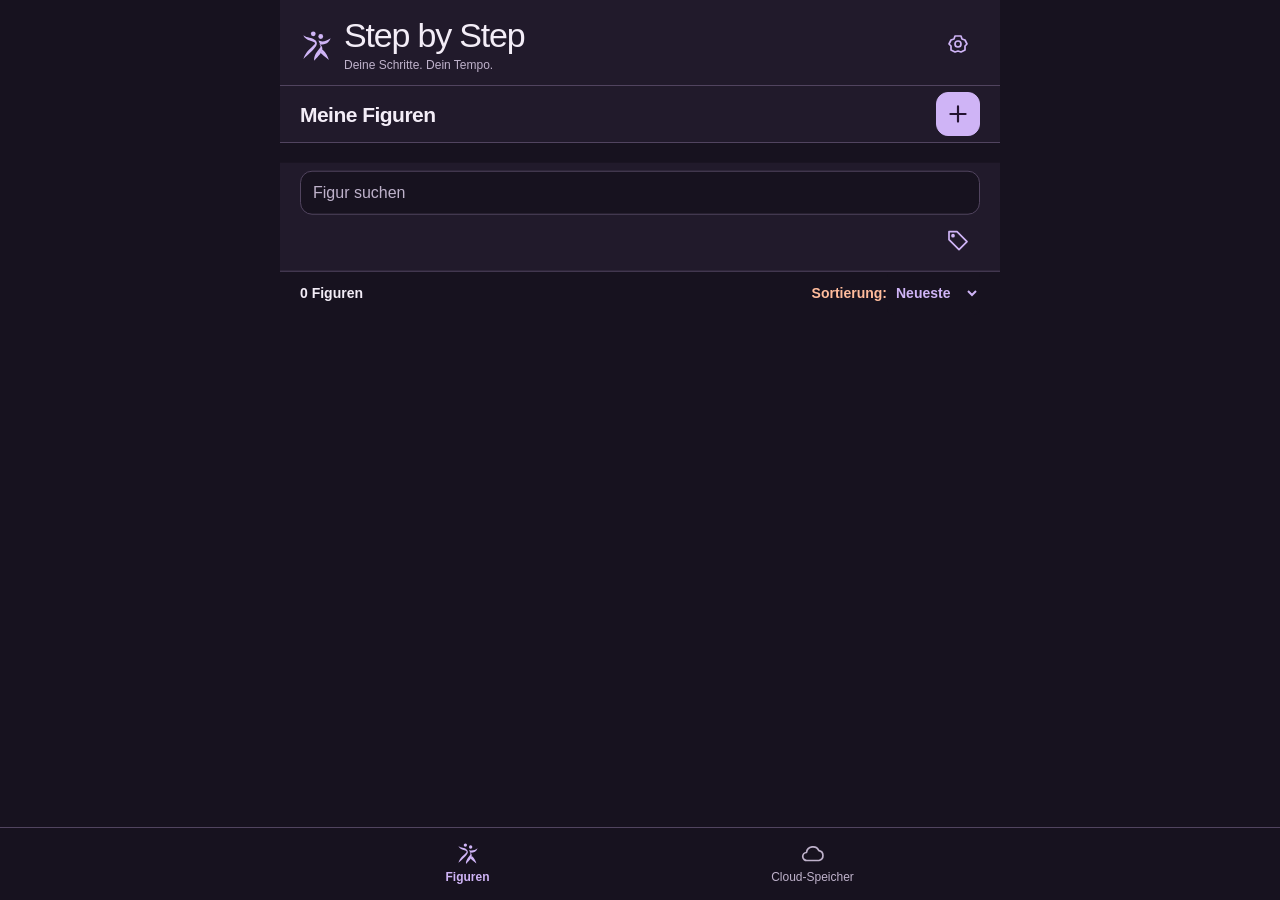
==== pwa/index.html @ 17aff51f "Move video selection into the player header (variant A)" ====
<!doctype html>
<html lang="de" data-theme="dark">
<head>
  <meta charset="utf-8"><meta name="viewport" content="width=device-width,initial-scale=1,minimum-scale=1,maximum-scale=1,user-scalable=no,viewport-fit=cover">
  <meta name="theme-color" content="#17121f"><meta name="apple-mobile-web-app-capable" content="yes">
  <meta name="apple-mobile-web-app-title" content="Step by Step"><meta name="application-name" content="Step by Step">
  <meta name="apple-mobile-web-app-status-bar-style" content="black-translucent">
  <meta name="description" content="Deine Tanzfiguren und Videos. Schritt für Schritt offline lernen und ausgewählte Inhalte teilen.">
  <meta http-equiv="Content-Security-Policy" content="default-src 'self'; script-src 'self'; style-src 'self'; img-src 'self' blob: data:; media-src 'self' blob: https://tzaprobvauikssnpiucl.supabase.co; connect-src 'self' https://tzaprobvauikssnpiucl.supabase.co; object-src 'none'; base-uri 'self'; form-action 'none'">
  <title>Step by Step</title><link rel="manifest" href="./manifest.webmanifest"><link rel="apple-touch-icon" href="./icons/apple-touch-icon.png">
  <script src="./zoom.js"></script><script src="./appearance.js"></script><link rel="icon" href="./icons/icon-192.png"><link rel="stylesheet" href="./styles.css"><script type="module" src="./app.js"></script>
</head>
<body>
  <main id="overview" class="overview">
    <header class="heading"><div class="brand-lockup"><svg class="brand-mark" viewBox="0 0 100 100" fill="currentColor" aria-hidden="true"><circle cx="39" cy="17" r="7"/><circle cx="61" cy="25" r="7"/><path d="M10 21C22 31 34 25 45 36C59 49 39 64 10 91C17 69 34 58 43 48C52 37 17 41 10 21Z"/><path d="M54 37C66 42 78 39 90 30C86 43 75 49 60 49Z"/><path d="M57 46C77 61 59 77 42 96C39 81 53 66 59 58C63 53 58 50 57 46Z"/><path d="M66 63C77 72 82 84 85 94C74 86 66 78 60 73Z"/></svg><div class="brand-copy"><h1>Step by Step</h1><p class="brand-slogan">Deine Schritte. Dein Tempo.</p></div></div><button id="infoButton" class="header-icon" aria-label="Einstellungen" title="Einstellungen"><svg viewBox="0 0 24 24" fill="none" stroke="currentColor" stroke-width="1.7" stroke-linecap="round" stroke-linejoin="round" aria-hidden="true"><path d="m9 3-1 3-3 1-2 4 2 2v4l4 2 3-1 3 1 4-2v-4l2-2-2-4-3-1-1-3H9Z"/><circle cx="12" cy="11" r="3"/></svg></button></header>
    <div id="updateNotice" class="update-notice" hidden><span>Eine neue App-Version ist bereit.</span><button id="applyUpdate" class="secondary">Update laden</button></div><div class="page-intro"><div><h2>Meine Figuren</h2></div><button id="openAddFigure" class="primary add-trigger" type="button" aria-label="Figur hinzufügen" aria-haspopup="dialog" aria-controls="addChoiceDialog"><svg viewBox="0 0 24 24" fill="none" stroke="currentColor" stroke-width="2" stroke-linecap="round" aria-hidden="true"><path d="M12 5v14M5 12h14"/></svg></button></div>
    <div class="overview-filters"><label class="sr-only" for="search">Figur suchen</label><input id="search" type="search" placeholder="Figur suchen" autocomplete="off">
    <div class="filter-row"><div id="statusFilters" class="chips" aria-label="Lernstand filtern"></div><button id="tagsButton" class="header-icon" aria-label="Tags" title="Nach Tags filtern"><svg viewBox="0 0 24 24" fill="none" stroke="currentColor" stroke-width="1.7" stroke-linecap="round" stroke-linejoin="round" aria-hidden="true"><path d="m3 3 8 0 10 10-8 8L3 11V3Z"/><circle cx="7" cy="7" r="1"/></svg></button></div>
    <div id="activeTag"></div></div>
    <div class="list-toolbar"><strong id="figureCount">0 Figuren</strong><label class="peach">Sortierung: <select id="sort" aria-label="Sortierung"><option value="newest">Neueste</option><option value="name">Name</option><option value="status">Lernstand</option></select></label></div>
    <div id="figureList" class="figure-list"></div>
    <div id="empty" class="empty" hidden><span class="dance-icon" aria-hidden="true">♪</span><h2>Deine erste Figur</h2><p>Füge eigene Videos hinzu und übe in deinem Tempo.</p></div>
  </main>
  <nav class="bottom-nav" aria-label="Hauptnavigation"><button type="button" data-nav="figures" aria-current="page"><svg viewBox="0 0 100 100" fill="currentColor" aria-hidden="true"><circle cx="39" cy="17" r="7"/><circle cx="61" cy="25" r="7"/><path d="M10 21C22 31 34 25 45 36C59 49 39 64 10 91C17 69 34 58 43 48C52 37 17 41 10 21Z"/><path d="M54 37C66 42 78 39 90 30C86 43 75 49 60 49Z"/><path d="M57 46C77 61 59 77 42 96C39 81 53 66 59 58C63 53 58 50 57 46Z"/><path d="M66 63C77 72 82 84 85 94C74 86 66 78 60 73Z"/></svg><span>Figuren</span></button><button type="button" id="cloudButton" data-nav="cloud"><svg viewBox="0 0 24 24" fill="none" stroke="currentColor" stroke-width="1.7" stroke-linecap="round" stroke-linejoin="round" aria-hidden="true"><path transform="translate(0 1.5)" d="M6 18a4 4 0 0 1-.5-8 6.5 6.5 0 0 1 12.4-1.8A5 5 0 0 1 18 18H6Z"/></svg><span>Cloud-Speicher</span></button></nav>
  <dialog id="addChoiceDialog" class="add-sheet" aria-labelledby="addChoiceTitle">
    <div class="sheet-handle" aria-hidden="true"></div>
    <header class="sheet-heading"><h2 id="addChoiceTitle">Figur hinzufügen</h2><button id="closeAddChoice" class="header-icon" type="button" aria-label="Schließen" autofocus><svg viewBox="0 0 24 24" fill="none" stroke="currentColor" stroke-width="1.8" stroke-linecap="round" aria-hidden="true"><path d="m6 6 12 12M18 6 6 18"/></svg></button></header>
    <button id="addFigure" class="add-choice" type="button" aria-label="Neue Figur erstellen"><svg viewBox="0 0 24 24" fill="none" stroke="currentColor" stroke-width="1.7" stroke-linecap="round" stroke-linejoin="round" aria-hidden="true"><rect x="2" y="5" width="14" height="14" rx="3"/><path d="m16 10 6-3v10l-6-3M9 9v6M6 12h6"/></svg><span><strong>Neue Figur erstellen</strong><span>Eigene Videos auswählen und eine Figur anlegen.</span></span><svg class="choice-chevron" viewBox="0 0 24 24" fill="none" stroke="currentColor" stroke-width="1.7" aria-hidden="true"><path d="m9 5 7 7-7 7"/></svg></button>
    <button id="importFigure" class="add-choice" type="button" aria-label="Figur importieren"><svg viewBox="0 0 24 24" fill="none" stroke="currentColor" stroke-width="1.7" stroke-linecap="round" stroke-linejoin="round" aria-hidden="true"><path d="M3 7V5a2 2 0 0 1 2-2h5l2 3h7a2 2 0 0 1 2 2v11a2 2 0 0 1-2 2H5a2 2 0 0 1-2-2V7ZM8 13h8m-3-3 3 3-3 3"/></svg><span><strong>Figur importieren</strong><span>Eine Figur aus einer ZIP-Datei übernehmen.</span></span><svg class="choice-chevron" viewBox="0 0 24 24" fill="none" stroke="currentColor" stroke-width="1.7" aria-hidden="true"><path d="m9 5 7 7-7 7"/></svg></button>
  </dialog>
  <dialog id="editor" class="screen-dialog">
    <header class="screen-header"><button id="editorBack" class="back" aria-label="Zurück"><svg viewBox="0 0 24 24" fill="none" stroke="currentColor" stroke-width="2" stroke-linecap="round" stroke-linejoin="round" aria-hidden="true"><path d="m15 18-6-6 6-6"/></svg></button><h2 id="editorHeading">Figur hinzufügen</h2></header>
    <form id="editorForm" novalidate>
      <p id="editorLoading" class="transfer-status editor-loading" role="status" hidden></p>
      <fieldset id="editorFields" class="editor-scroll">
        <label for="figureTitle">Name der Figur</label><input id="figureTitle" required maxlength="160" autocomplete="off">
        <label for="figureDescription">Beschreibung</label><textarea id="figureDescription" rows="4" placeholder="Schritte, Hinweise, Zählzeiten …"></textarea>
        <label for="figureStatus">Lernstand</label><select id="figureStatus"><option>Neu</option><option>Am Üben</option><option>Sitzt</option></select>
        <label for="figureTags">Tags</label><input id="figureTags" placeholder="z. B. Drehung, Anfänger" autocomplete="off">
        <div class="section-heading"><h3 id="videoCount">Videos</h3><span class="small muted">Erstes Video = Vorschaubild</span></div>
        <div id="draftVideos"></div>
        <button id="pickVideos" class="secondary" type="button">＋ Videos hinzufügen</button>
        <button id="reviewAll" class="secondary" type="button" hidden>Alle neuen Videos prüfen</button>
        <input id="videoFiles" class="sr-only" type="file" accept="video/*,.mov,.mp4,.m4v" multiple tabindex="-1">
        <p class="small muted">Aus Fotos oder Dateien wählen. Neue Videos zuerst in der Vorschau bestätigen. Die Originale bleiben unverändert.</p>
      </fieldset>
      <footer class="save-footer"><p id="editorError" class="error" role="alert" hidden></p><p id="saveProgress" role="status" hidden>Figur inkl. Video(s) werden gespeichert...</p><progress id="saveIndicator" aria-label="Figur wird gespeichert" hidden></progress><button id="saveFigure" class="primary" type="submit" disabled>Figur speichern</button></footer>
    </form>
  </dialog>
  <dialog id="preview" class="screen-dialog preview-dialog">
    <header class="screen-header"><button id="previewBack" class="back" aria-label="Zurück zur Figur"><svg viewBox="0 0 24 24" fill="none" stroke="currentColor" stroke-width="2" stroke-linecap="round" stroke-linejoin="round" aria-hidden="true"><path d="m15 18-6-6 6-6"/></svg></button><h2>Video prüfen</h2></header>
    <div class="preview-body"><h3 id="previewTitle"></h3><video id="previewVideo" controls playsinline preload="auto"></video><p id="previewError" class="error" role="alert" hidden></p><p class="small muted">Spiele das Video zur Kontrolle ab. Erst nach Bestätigung und Speichern wird es dauerhaft übernommen.</p><button id="acceptVideo" class="primary" disabled>Video übernehmen</button></div>
  </dialog>
  <section id="playerScreen" class="player-screen" aria-label="Lernplayer" hidden>
    <header class="screen-header"><button id="playerBack" class="back" aria-label="Zurück zur Übersicht"><svg viewBox="0 0 24 24" fill="none" stroke="currentColor" stroke-width="2" stroke-linecap="round" stroke-linejoin="round" aria-hidden="true"><path d="m15 18-6-6 6-6"/></svg></button><div class="player-heading"><h2 id="playerTitle"></h2><button id="playerVideoChoice" class="player-video-choice" type="button" aria-haspopup="dialog" aria-expanded="false" hidden><span class="player-video-label"><span class="player-video-count"></span><span class="player-video-name"></span></span><svg class="player-video-chevron" viewBox="0 0 24 24" fill="none" stroke="currentColor" stroke-width="1.8" stroke-linecap="round" stroke-linejoin="round" aria-hidden="true"><path d="m6 9 6 6 6-6"/></svg></button></div><button id="rotatePlayer" class="icon-button" aria-label="Hochformat / Querformat" aria-pressed="false">↻</button></header>

    <div id="videoStage" class="video-stage"><video id="learningVideo" playsinline preload="auto"></video><div id="videoLoading" class="loading" hidden>Video wird geladen …</div></div>
    <p id="playerError" class="error" role="alert" hidden></p><button id="retryPlayer" type="button" hidden>Erneut versuchen</button>
    <div class="player-bottom">
    <div class="timeline"><label for="seek" class="sr-only">Videoposition</label><input id="seek" type="range" min="0" max="1" step="0.01" value="0"><div class="time-labels"><span id="position">0:00</span><span id="duration">0:00</span></div></div>
    <div class="player-controls"><button id="rewind" aria-label="5 Sekunden zurück">−5 s</button><button id="playPause" aria-label="Abspielen">▶</button><label class="sr-only" for="speed">Geschwindigkeit</label><select id="speed" aria-label="Geschwindigkeit"><option value="0.25">0,25×</option><option value="0.5">0,5×</option><option value="0.75">0,75×</option><option value="1" selected>1×</option></select><button id="fitCrop" aria-pressed="false">Fit</button><button id="markA">A</button><button id="markB" disabled>B</button><button id="clearAB" disabled>A–B löschen</button><button id="fullscreen">Vollbild</button></div>
    <p id="abStatus" class="ab-status" aria-live="polite"></p></div><div id="playerDescription" class="player-description"></div><nav class="bottom-nav" aria-label="Hauptnavigation"><button type="button" data-nav="figures" aria-current="page"><svg viewBox="0 0 100 100" fill="currentColor" aria-hidden="true"><circle cx="39" cy="17" r="7"/><circle cx="61" cy="25" r="7"/><path d="M10 21C22 31 34 25 45 36C59 49 39 64 10 91C17 69 34 58 43 48C52 37 17 41 10 21Z"/><path d="M54 37C66 42 78 39 90 30C86 43 75 49 60 49Z"/><path d="M57 46C77 61 59 77 42 96C39 81 53 66 59 58C63 53 58 50 57 46Z"/><path d="M66 63C77 72 82 84 85 94C74 86 66 78 60 73Z"/></svg><span>Figuren</span></button><button type="button" data-nav="cloud"><svg viewBox="0 0 24 24" fill="none" stroke="currentColor" stroke-width="1.7" stroke-linecap="round" stroke-linejoin="round" aria-hidden="true"><path transform="translate(0 1.5)" d="M6 18a4 4 0 0 1-.5-8 6.5 6.5 0 0 1 12.4-1.8A5 5 0 0 1 18 18H6Z"/></svg><span>Cloud-Speicher</span></button></nav>
  </section>
  <dialog id="cloudDialog" class="screen-dialog">
    <header class="heading cloud-brand-header"><div class="brand-lockup"><svg class="brand-mark" viewBox="0 0 100 100" fill="currentColor" aria-hidden="true"><circle cx="39" cy="17" r="7"/><circle cx="61" cy="25" r="7"/><path d="M10 21C22 31 34 25 45 36C59 49 39 64 10 91C17 69 34 58 43 48C52 37 17 41 10 21Z"/><path d="M54 37C66 42 78 39 90 30C86 43 75 49 60 49Z"/><path d="M57 46C77 61 59 77 42 96C39 81 53 66 59 58C63 53 58 50 57 46Z"/><path d="M66 63C77 72 82 84 85 94C74 86 66 78 60 73Z"/></svg><div class="brand-copy"><h1>Step by Step</h1><p class="brand-slogan">Deine Schritte. Dein Tempo.</p></div></div></header>
    <header class="screen-header"><button id="cloudBack" class="back" aria-label="Zurück aus der Cloud"><svg viewBox="0 0 24 24" fill="none" stroke="currentColor" stroke-width="2" stroke-linecap="round" stroke-linejoin="round" aria-hidden="true"><path d="m15 18-6-6 6-6"/></svg></button><h2>Cloud-Speicher</h2></header>
    <div class="cloud-scroll"><p id="cloudError" class="error" role="alert" hidden></p><div id="cloudBody"></div></div>
    <footer class="save-footer"><p id="cloudStatus" role="status"></p><button id="cloudCancelUpload" class="secondary" hidden>Upload abbrechen</button></footer><nav class="bottom-nav" aria-label="Hauptnavigation"><button type="button" data-nav="figures"><svg viewBox="0 0 100 100" fill="currentColor" aria-hidden="true"><circle cx="39" cy="17" r="7"/><circle cx="61" cy="25" r="7"/><path d="M10 21C22 31 34 25 45 36C59 49 39 64 10 91C17 69 34 58 43 48C52 37 17 41 10 21Z"/><path d="M54 37C66 42 78 39 90 30C86 43 75 49 60 49Z"/><path d="M57 46C77 61 59 77 42 96C39 81 53 66 59 58C63 53 58 50 57 46Z"/><path d="M66 63C77 72 82 84 85 94C74 86 66 78 60 73Z"/></svg><span>Figuren</span></button><button type="button" data-nav="cloud" aria-current="page"><svg viewBox="0 0 24 24" fill="none" stroke="currentColor" stroke-width="1.7" stroke-linecap="round" stroke-linejoin="round" aria-hidden="true"><path transform="translate(0 1.5)" d="M6 18a4 4 0 0 1-.5-8 6.5 6.5 0 0 1 12.4-1.8A5 5 0 0 1 18 18H6Z"/></svg><span>Cloud-Speicher</span></button></nav>
  </dialog>
  <dialog id="importChoiceDialog" class="small-dialog">
    <h2>Figur importieren</h2>
    <p>Wähle eine ZIP-Datei, die mit „Figur teilen“ erstellt wurde. Einen WhatsApp-Anhang zuerst in „Dateien“ oder „Downloads“ speichern.</p>
    <label for="packageFile">Figuren-Paket (.zip) auswählen</label>
    <input id="packageFile" type="file" aria-describedby="packageHelp">
    <p id="packageHelp" class="small muted">Für einzelne Videos wähle „Neue Figur erstellen“. Das ZIP wird hier geprüft; vorhandene Figuren bleiben erhalten.</p>
    <button id="closeImportChoice" class="secondary">Abbrechen</button>
  </dialog>
  <dialog id="shareDialog" class="small-dialog">
    <h2 id="shareTitle">Figur teilen</h2>
    <p>Wähle die Videos. Name, Beschreibung, Tags und Videonamen werden mitgeschickt. Dein Lernstand bleibt bei dir.</p>
    <fieldset id="shareVideos" aria-label="Videos zum Teilen"></fieldset>
    <p id="shareSize" role="status"></p><p id="shareProgress" class="transfer-status" role="status" hidden>ZIP wird vorbereitet …</p>
    <p id="shareError" class="error" role="alert" hidden></p>
    <div class="package-actions">
      <button id="preparePackage" class="primary" type="button">ZIP vorbereiten</button>
      <button id="downloadPackage" class="primary" type="button" hidden><svg viewBox="0 0 24 24" fill="none" stroke="currentColor" stroke-width="1.8" stroke-linecap="round" stroke-linejoin="round" aria-hidden="true"><path d="M12 3v12m-5-5 5 5 5-5M4 16v4h16v-4"/></svg><span>ZIP speichern</span></button>
      <button id="sendPackage" class="secondary" type="button" hidden><svg viewBox="0 0 24 24" fill="none" stroke="currentColor" stroke-width="1.8" stroke-linecap="round" stroke-linejoin="round" aria-hidden="true"><path d="M12 16V3m-5 5 5-5 5 5M5 12v8h14v-8"/></svg><span>ZIP teilen</span></button>
    </div>
    <p class="small muted">Originalqualität, maximal 250 MB. ZIP in WhatsApp als Dokument senden. Empfänger: Anhang in Dateien speichern → App öffnen → Figur importieren.</p>
    <button id="closeShare" class="secondary">Schließen</button>
  </dialog>
  <dialog id="importProgressDialog" class="small-dialog"><h2>Figur importieren</h2><p role="status">ZIP und Videos werden geprüft …</p><button id="cancelImport" class="secondary">Abbrechen</button></dialog>
  <dialog id="confirmDialog" class="small-dialog"><h2 id="confirmTitle"></h2><p id="confirmMessage"></p><div class="dialog-actions"><button id="confirmCancel" class="secondary">Abbrechen</button><button id="confirmOK" class="primary">Bestätigen</button></div></dialog>
  <dialog id="tagsDialog" class="small-dialog" aria-labelledby="tagsTitle"><header class="sheet-heading"><h2 id="tagsTitle">Tags</h2><button id="closeTags" class="header-icon" type="button" aria-label="Schließen"><svg viewBox="0 0 24 24" fill="none" stroke="currentColor" stroke-width="1.8" stroke-linecap="round" aria-hidden="true"><path d="m6 6 12 12M18 6 6 18"/></svg></button></header><div id="tagOptions" class="tag-options"></div></dialog>
  <dialog id="backupDialog" class="small-dialog info-dialog"><h2 id="backupTitle">Vollständiges Backup</h2><div id="backupBody" class="backup-body"></div><p id="backupStatus" role="status"></p><button id="backupCancel" class="secondary" hidden>Abbrechen</button><button id="backupClose" class="primary">Schließen</button></dialog>
  <dialog id="infoDialog" class="screen-dialog settings-screen">
    <header class="heading settings-brand-header"><div class="brand-lockup"><svg class="brand-mark" viewBox="0 0 100 100" fill="currentColor" aria-hidden="true"><circle cx="39" cy="17" r="7"/><circle cx="61" cy="25" r="7"/><path d="M10 21C22 31 34 25 45 36C59 49 39 64 10 91C17 69 34 58 43 48C52 37 17 41 10 21Z"/><path d="M54 37C66 42 78 39 90 30C86 43 75 49 60 49Z"/><path d="M57 46C77 61 59 77 42 96C39 81 53 66 59 58C63 53 58 50 57 46Z"/><path d="M66 63C77 72 82 84 85 94C74 86 66 78 60 73Z"/></svg><div class="brand-copy"><h1>Step by Step</h1><p class="brand-slogan">Deine Schritte. Dein Tempo.</p></div></div></header>
    <header class="settings-heading"><button id="closeInfoTop" class="back" aria-label="Zurück aus den Einstellungen"><svg viewBox="0 0 24 24" fill="none" stroke="currentColor" stroke-width="2" stroke-linecap="round" stroke-linejoin="round" aria-hidden="true"><path d="m15 18-6-6 6-6"/></svg></button><div><h2 id="infoTitle" tabindex="-1" autofocus>Einstellungen</h2></div></header>
    <p id="appVersion" class="small muted"></p>
    <section class="settings-section"><h3>Erscheinungsbild</h3><label for="themeChoice">Farbschema</label><select id="themeChoice"><option value="dark">Klar · Dunkel (Standard)</option><option value="light">Terrakotta · Hell</option></select><p id="themeStatus" class="small muted" role="status">Die Auswahl wird auf diesem Gerät gespeichert.</p></section>
    <section class="settings-section">    <h3>Speicherort</h3>
    <p id="deviceStorageActive"></p>
    <div id="deviceStorageControls" class="cloud-card"></div>
    <p id="deviceStorageStatus" role="status"></p>
    <h3>App-Speicher</h3>
    <p id="storageDetails"></p>
    <button id="persistStorage" class="secondary" hidden>Dauerhaften Speicher anfragen</button>
    <p id="persistenceResult" role="status"></p>
    <details class="storage-help"><summary>So funktioniert die Speicherwahl</summary>    <p>Standardmäßig werden neue Figuren im internen Browser-/App-Speicher gespeichert.</p>
    <p>Auf unterstützten Geräten kannst du stattdessen einen Geräteordner auswählen. Die App speichert dort Videos, Figurenangaben und Lernstände im Unterordner „SalsaTrainer“ und spielt die Videos direkt daraus ab.</p>
    <p>Die Speicherwahl gilt für neue Importe und aus der Cloud übernommene Figuren. Bestehende Figuren bleiben an ihrem bisherigen Speicherort. Über das Optionen-Menü einer Figur kannst du sie übertragen. Die bisherige Kopie wird erst nach erfolgreicher Prüfung und deiner zusätzlichen Bestätigung entfernt.</p>
</details>
</section>
    <details class="settings-section"><summary>Installation &amp; Browser</summary>    <h3>Android: Chrome empfohlen</h3>
    <p>Für den möglichst vollständigen Funktionsumfang empfehlen wir eine aktuelle Version von Google Chrome. Damit kannst du auch einen Geräteordner als Speicherort auswählen und Videos direkt daraus abspielen. Den Ordnerzugriff musst du ausdrücklich erlauben.</p>
    <p>Andere Browser können Funktionen einschränken. Nicht unterstützte Speicheroptionen werden nicht angeboten. In Brave muss der Ordnerzugriff gegebenenfalls zuerst in den Browser-Einstellungen freigeschaltet werden.</p>
    <p>Zum Installieren öffnest du die App in Chrome und wählst im Browsermenü „App installieren“ beziehungsweise „Zum Startbildschirm hinzufügen“. Starte sie anschließend über das neue App-Symbol.</p>
    <h3>iPhone und iPad: Safari empfohlen</h3>
    <p>Öffne die App in Safari und wähle „Teilen → Zum Home-Bildschirm“. Starte sie anschließend über das neue App-Symbol und importiere dort deine Videos.</p>
    <p>Offline-Lernen, Cloud-Bibliotheken und ZIP-Import/-Export sind verfügbar. Ein frei wählbarer Geräteordner wird derzeit nicht unterstützt. Chrome auf dem iPhone bietet diesen zusätzlichen Ordnerzugriff ebenfalls nicht.</p>
    <p>Deine Figuren und Videos liegen deshalb im internen Browser-/App-Speicher und nicht in einem sichtbaren Geräteordner.</p>
    <h3>Offline lernen</h3>
    <p>Lade die App zunächst einmal vollständig mit Internetverbindung. Danach kannst du lokal gespeicherte Figuren und Videos auch ohne Internet verwenden. Für Inhalte im Geräteordner muss der Ordnerzugriff weiterhin erlaubt sein.</p>
    <p>Das Öffnen von Cloud-Bibliotheken sowie das Hoch- und Herunterladen von Videos benötigen eine Internetverbindung.</p>
    <p id="offlineDetails" role="status">Die App wird nach dem ersten Online-Aufruf für die Offline-Nutzung vorbereitet.</p>
</details>
    <details class="settings-section"><summary>Daten erhalten &amp; ZIP-Export</summary>    <h3>Daten erhalten und sichern</h3>
    <p>Wenn du den Browser-/App-Speicher beziehungsweise die Website-Daten löschst, werden die dort gespeicherten Figuren, Videokopien und Lernstände gelöscht. Auch gewährter „dauerhafter Speicher“ schützt nicht vor diesem bewussten Löschen.</p>
    <p>Dateien in einem ausgewählten Geräteordner bleiben erhalten. Wähle den Ordner anschließend erneut aus, um die Bibliothek mit ihren Figuren und Lernständen wieder einzulesen. Die Ordnerauswahl bleibt gespeichert. Der Browser kann die Zugriffsberechtigung nach dem Schließen oder längerer Inaktivität erneut verlangen, besonders unter Android. Tippe dann bei einer Figur oder hier unter Speicherort auf „Ordnerzugriff erlauben“. Die Dateien bleiben erhalten; du musst den Ordner nicht neu auswählen.</p>
    <p>Sichere deine Figuren regelmäßig per ZIP-Export. Dieser enthält die Videos, Figurennamen, Beschreibungen und Tags, aber keine persönlichen Lernstände.</p>
    <p>Wenn du einen Geräteordner als Speicherort eingerichtet hast, kannst du zusätzlich den dort angelegten Unterordner „SalsaTrainer“ vollständig kopieren. Diese Sicherung enthält auch deine Lernstände.</p>
    <p>Verwendest du den internen Browser-/App-Speicher, gibt es keinen sichtbaren Bibliotheksordner. Nutze in diesem Fall das vollständige Backup unten, um auch deine persönlichen Lernstände zu sichern. Der ZIP-Export bleibt für den Figurenaustausch verfügbar.</p>
    <p>Deine ursprünglichen Importdateien außerhalb der App und bereits hochgeladene Cloud-Inhalte bleiben beim Löschen des Browser-/App-Speichers erhalten. Lokale Änderungen werden nicht automatisch mit der Cloud synchronisiert.</p>
</details>
    <section class="settings-section backup-section">    <h3>Vollständiges Backup</h3><p>Sichere alle lokalen Figuren samt Videos und persönlichen Lernständen. Der bisherige ZIP-Export bleibt für den Figurenaustausch verfügbar.</p><div class="backup-actions"><button id="createBackup" class="secondary">Vollständiges Backup erstellen</button><button id="restoreBackup" class="secondary">Backup wiederherstellen</button></div><p id="backupLastCreated" class="small muted"></p>
</section>
    <nav class="bottom-nav" aria-label="Hauptnavigation"><button type="button" data-nav="figures"><svg viewBox="0 0 100 100" fill="currentColor" aria-hidden="true"><circle cx="39" cy="17" r="7"/><circle cx="61" cy="25" r="7"/><path d="M10 21C22 31 34 25 45 36C59 49 39 64 10 91C17 69 34 58 43 48C52 37 17 41 10 21Z"/><path d="M54 37C66 42 78 39 90 30C86 43 75 49 60 49Z"/><path d="M57 46C77 61 59 77 42 96C39 81 53 66 59 58C63 53 58 50 57 46Z"/><path d="M66 63C77 72 82 84 85 94C74 86 66 78 60 73Z"/></svg><span>Figuren</span></button><button type="button" data-nav="cloud"><svg viewBox="0 0 24 24" fill="none" stroke="currentColor" stroke-width="1.7" stroke-linecap="round" stroke-linejoin="round" aria-hidden="true"><path transform="translate(0 1.5)" d="M6 18a4 4 0 0 1-.5-8 6.5 6.5 0 0 1 12.4-1.8A5 5 0 0 1 18 18H6Z"/></svg><span>Cloud-Speicher</span></button></nav>
  </dialog>
  <dialog id="transferProgressDialog" class="small-dialog figure-transfer-dialog" aria-labelledby="transferProgressTitle" aria-describedby="transferProgressName transferProgressDirection">
    <div class="transfer-status is-busy figure-transfer-spinner" aria-hidden="true"></div>
    <h2 id="transferProgressTitle">Figur wird übertragen</h2>
    <p id="transferProgressName"></p>
    <p id="transferProgressDirection" class="muted"></p>
  </dialog>
  <div id="toast" class="toast" role="status" hidden></div>
  <noscript>Für die lokale Videobibliothek muss JavaScript aktiviert sein.</noscript>
</body></html>
---- pwa/styles.css ----
@font-face{font-family:Inter;src:url('./fonts/Inter-400.woff') format('woff');font-weight:400;font-display:swap}
@font-face{font-family:Inter;src:url('./fonts/Inter-500.woff') format('woff');font-weight:500;font-display:swap}
@font-face{font-family:Inter;src:url('./fonts/Inter-600.woff') format('woff');font-weight:600;font-display:swap}
@font-face{font-family:Inter;src:url('./fonts/Inter-700.woff') format('woff');font-weight:700;font-display:swap}
:root{color-scheme:dark;--bg:#17121f;--card:#292132;--surface:#211a2b;--elevated:#342a40;--text:#f3edf7;--muted:#bfb2cb;--lavender:#cfb4f6;--peach:#ffbc9c;--purple:#cfb4f6;--primary-text:#241331;--border:#51445f;--danger:#ffb4ab;--success:#b6dca8;--selection:#483554;--shadow:#0005;font-family:Inter,-apple-system,BlinkMacSystemFont,"Segoe UI",sans-serif;background:var(--bg);color:var(--text);font-size:16px;font-synthesis:none}
:root[data-theme=light]{color-scheme:light;--bg:#f8f2ea;--card:#fffcf8;--surface:#f1e7dd;--elevated:#fffaf5;--text:#34271f;--muted:#6c5b50;--lavender:#9d3f2b;--peach:#93402c;--purple:#a34630;--primary-text:#fffaf6;--border:#d5c4b5;--danger:#b72e28;--success:#326437;--selection:#efcfbf;--shadow:#35211118}
*{box-sizing:border-box}body{margin:0}button,input,textarea,select{font:inherit}button,select{cursor:pointer}button{color:var(--text);min-height:44px;border:1px solid var(--border);border-radius:9px;background:transparent;padding:9px 14px;font-weight:600}button:disabled{opacity:.42;cursor:default}button:focus-visible,input:focus-visible,select:focus-visible,textarea:focus-visible{outline:3px solid var(--lavender);outline-offset:3px}input:not([type=range]),textarea,select{color:var(--text);background:var(--bg);border:1px solid var(--border);border-radius:6px;padding:12px;min-height:48px}input::placeholder,textarea::placeholder{color:var(--muted)}textarea{resize:vertical}input[type=range]{accent-color:var(--lavender);width:100%;height:28px}select{max-width:100%}h1,h2,h3,p{margin:0}h1{font-weight:500;font-size:clamp(26px,6vw,34px)}h2{font-size:21px}h3{font-size:18px}.overview{max-width:720px;margin:auto;padding:22px 16px calc(140px + env(safe-area-inset-bottom));min-height:100dvh}.heading{display:flex;align-items:center;justify-content:space-between;gap:12px}.text-button{border:0;padding:6px 2px;font-size:18px}.peach{color:var(--peach)}.tagline{font-size:20px;font-weight:650;color:var(--lavender);margin:24px 0 26px}#search{width:100%;height:58px;font-size:19px}.chips{display:flex;gap:8px;overflow-x:auto;padding:10px 0 4px;scrollbar-width:none}.chips::-webkit-scrollbar{display:none}.chips button{white-space:nowrap;padding:8px 13px;min-height:40px}.chips button[aria-pressed=true]{background:var(--selection);border-color:var(--selection)}.list-toolbar{display:flex;align-items:center;justify-content:space-between;gap:6px;margin:24px 0 16px;font-size:14px}.list-toolbar label{display:flex;align-items:center;white-space:nowrap;font-weight:600}.list-toolbar select{border:0;color:var(--peach);min-height:44px;padding:4px 0 4px 5px;max-width:110px;background:var(--bg);font-weight:600}.figure-list{display:grid;gap:12px}.figure-card{border-radius:20px;background:var(--card);position:relative;padding:13px;display:flex;gap:13px;align-items:center}.card-main{border:0;display:flex;gap:14px;align-items:center;text-align:left;padding:0;flex:1;min-width:0;font-weight:400}.card-thumb{width:94px;height:88px;object-fit:cover;flex-shrink:0;background:var(--surface)}.thumb-placeholder{display:grid;place-items:center;font-size:28px}.card-copy{min-width:0;display:grid;gap:6px}.card-title{font-size:20px;font-weight:700;overflow-wrap:anywhere}.card-status{font-weight:650;color:var(--peach)}.card-tags,.card-meta{font-size:14px;overflow-wrap:anywhere}.card-options{position:absolute;top:8px;right:6px;width:36px;min-height:36px;padding:0;border:0;font-size:23px}.card-copy{padding-right:14px}.card-menu{position:absolute;right:6px;top:42px;padding:6px;background:var(--surface);border:1px solid var(--border);z-index:2;display:grid;border-radius:12px;box-shadow:0 8px 30px #0007}.card-menu button{border:0;text-align:left;min-width:130px}.danger{color:var(--danger)}.empty{text-align:center;padding:45px 15px;color:var(--muted)}.empty h2{color:var(--text);margin:14px 0 10px}.empty p{line-height:1.5}.dance-icon{color:var(--lavender);font-size:60px}.overview-footer{display:flex;flex-wrap:wrap;gap:8px;justify-content:space-between;align-items:center;margin-top:28px}.small{font-size:13px;line-height:1.5}.muted{color:var(--muted)}.subtle{border:0;padding:4px 0;color:var(--lavender);font-weight:400}.primary{background:var(--purple);border-color:var(--purple);color:var(--primary-text)}.secondary{background:var(--surface);border:1px solid var(--border)}.screen-dialog{border:0;background:var(--bg);color:var(--text);padding:0;margin:0;max-width:none;max-height:none;width:100%;height:var(--app-height,100dvh);position:fixed;inset:0;overflow:hidden}.screen-dialog[open]{display:flex;flex-direction:column}.screen-dialog::backdrop{background:var(--bg)}.screen-header{display:flex;align-items:center;gap:8px;min-height:64px;flex-shrink:0;padding:calc(8px + env(safe-area-inset-top)) 12px 8px}.screen-header h2{font-size:19px;flex:1;min-width:0;overflow:hidden;text-overflow:ellipsis;white-space:nowrap}.back,.icon-button{border:0;font-size:34px;width:44px;height:44px;padding:0;color:var(--lavender)}.icon-button{font-size:28px}#editorForm{display:flex;flex-direction:column;flex:1;min-height:0}fieldset{min-width:0;margin:0;border:0}.editor-scroll{overflow-y:auto;flex:1;padding:10px max(16px,calc((100% - 680px)/2)) 24px;display:block}.editor-scroll>label{display:block;font-size:14px;color:var(--lavender);margin:18px 0 8px}.editor-scroll>input:not([type=file]),.editor-scroll>textarea,.editor-scroll>select{width:100%}.editor-scroll>button{margin:10px 8px 10px 0}.section-heading{margin:26px 0 16px;display:flex;gap:8px;align-items:center;justify-content:space-between;flex-wrap:wrap}.draft-card{background:var(--card);border-radius:15px;padding:13px;margin:10px 0}.draft-card input{width:100%;background:var(--bg)}.draft-status{margin:8px 0;font-size:13px;color:var(--peach)}.draft-status.confirmed{color:var(--success)}.draft-actions{display:flex;flex-wrap:wrap;gap:7px;padding:3px 0}.draft-actions button{white-space:nowrap;font-size:13px;min-height:38px;padding:6px 10px;flex-shrink:0}.save-footer{flex-shrink:0;border-top:1px solid var(--border);padding:12px max(16px,calc((100% - 680px)/2)) calc(12px + env(safe-area-inset-bottom));background:var(--bg);display:grid;gap:8px}.save-footer button{width:100%;min-height:50px}.error{color:var(--danger);line-height:1.4;font-size:14px}.preview-body{flex:1;min-height:0;display:flex;flex-direction:column;gap:18px;padding:12px 16px calc(16px + env(safe-area-inset-bottom));max-width:900px;margin:auto;width:100%}.preview-body video{width:100%;background:#000;flex:1;min-height:100px;object-fit:contain;max-height:65dvh}.preview-body h3{overflow-wrap:anywhere}.small-dialog{background:var(--surface);color:var(--text);border:1px solid var(--border);border-radius:20px;padding:24px;width:calc(100% - 32px);max-width:480px;max-height:85dvh;overflow:auto}.small-dialog::backdrop{background:#000b}.small-dialog h2{margin-bottom:14px}.small-dialog p{line-height:1.5;margin:12px 0}.small-dialog h3{color:var(--lavender);margin-top:22px}.dialog-actions{display:flex;flex-wrap:wrap;gap:10px;justify-content:flex-end;margin-top:22px}.tag-options{display:flex;flex-wrap:wrap;gap:8px;margin-bottom:20px}.player-screen{position:fixed;inset:0;background:#000;z-index:10;display:flex;flex-direction:column;padding-bottom:env(safe-area-inset-bottom);height:100dvh;width:100%;overflow:hidden;isolation:isolate}.player-screen .screen-header{min-height:55px}.video-choice{padding:0 14px 7px;flex-shrink:0}.video-choice select{width:100%;min-height:38px;padding:6px 12px;background:var(--surface)}.video-stage{flex:1;min-height:50px;position:relative;overflow:hidden;background:#000}.video-stage video{position:absolute;width:100%;height:100%;object-fit:contain}.video-stage.crop video{object-fit:cover}.loading{position:absolute;inset:0;display:grid;place-items:center;background:#0008}.timeline{padding:5px 16px 0;flex-shrink:0}.time-labels{display:flex;justify-content:space-between;font-size:12px;font-variant-numeric:tabular-nums;color:var(--muted)}.player-controls{display:flex;overflow-x:auto;flex-shrink:0;gap:7px;padding:10px 14px 6px}.player-controls button,.player-controls select{flex-shrink:0;min-height:42px;padding:8px 11px;background:var(--surface);font-size:14px}.player-controls button[aria-pressed=true]{background:var(--selection);border-color:var(--lavender)}.player-screen>.error{padding:5px 16px}.ab-status{font-size:12px;color:var(--peach);padding:2px 16px;min-height:19px}.player-description{font-size:14px;line-height:1.4;white-space:pre-wrap;padding:5px 16px 12px;max-height:100px;overflow:auto;flex-shrink:0}.player-screen.is-landscape .player-description{display:none}.toast{position:fixed;z-index:100;bottom:calc(25px + env(safe-area-inset-bottom));left:50%;transform:translateX(-50%);width:max-content;max-width:calc(100% - 32px);padding:13px 18px;border:1px solid var(--border);background:var(--elevated);color:var(--text);border-radius:12px;box-shadow:0 4px 24px #0008;font-size:14px}.sr-only{position:absolute;width:1px!important;height:1px!important;padding:0!important;margin:-1px!important;overflow:hidden;clip:rect(0,0,0,0);white-space:nowrap;border:0!important}[hidden]{display:none!important}body:has(dialog[open]),body.playing-screen{overflow:hidden}#activeTag:empty{display:none}#activeTag{padding-top:14px}#activeTag button{min-height:36px;font-size:14px}button:active:not(:disabled){filter:brightness(1.18)}
@media(orientation:portrait){.player-screen.is-landscape{inset:auto;left:50%;top:50%;width:100dvh;height:100dvw;transform:translate(-50%,-50%) rotate(90deg);padding:0 10px}.player-screen.is-landscape .screen-header{padding-top:4px;min-height:48px}.player-screen.is-landscape .video-choice{padding-bottom:2px}.player-screen.is-landscape .timeline{padding-top:0}.player-screen.is-landscape .player-controls{padding-top:4px}.player-screen.is-landscape .ab-status{padding-bottom:0}}
@media(min-width:760px){.overview{padding-top:40px}.tagline{margin-top:30px}.card-thumb{width:130px;height:100px}.figure-card{padding:18px}.card-title{font-size:23px}.player-description{max-height:80px}.preview-body video{max-height:none}.screen-header{padding-left:max(12px,calc((100% - 1000px)/2));padding-right:max(12px,calc((100% - 1000px)/2))}}
@media(prefers-reduced-motion:no-preference){button{transition:background-color .12s,filter .12s}}

#shareVideos { border: 0; padding: 0; max-height: 35dvh; overflow-y: auto; }
.share-choice { display: flex; align-items: center; gap: .75rem; padding: .65rem 0; overflow-wrap: anywhere; }
.share-choice input { width: 1.4rem; height: 1.4rem; flex-shrink: 0; accent-color: var(--lavender); }

#importChoiceDialog input[type=file] { display: block; width: 100%; margin: 16px 0; min-height: 52px; }
.update-notice { display: flex; gap: 12px; align-items: center; flex-wrap: wrap; padding: 12px; margin: 12px 0; border: 1px solid var(--lavender); border-radius: 12px; }

.cloud-scroll { overflow-y: auto; flex: 1; padding: 16px max(16px,calc((100% - 720px)/2)); }
#cloudBody { display: grid; gap: 16px; }
.cloud-card { display: grid; gap: 12px; border: 1px solid var(--border); border-radius: 15px; padding: 16px; overflow-wrap: anywhere; }
.cloud-card form { display: grid; gap: 12px; }
.cloud-card label { display: grid; gap: 8px; color: var(--lavender); }
.cloud-card input:not([type=checkbox]), .cloud-card textarea, .cloud-card select { width: 100%; min-width: 0; }
.cloud-card .cloud-check { display: flex; align-items: center; gap: 10px; }
.cloud-check input { width: 24px; min-height: 24px; flex-shrink: 0; }
.cloud-card video { width: 100%; max-height: 45dvh; background: #000; }
.cloud-actions { display: flex; flex-wrap: wrap; gap: 8px; }

.backup-body { display:grid; gap:16px; }
.backup-body label { display:grid; gap:8px; }
.backup-body input,.backup-body select { max-width:100%; width:100%; }
.backup-body .cloud-card { margin-block:12px; }
.backup-download { display:block; text-align:center; padding:14px; border:1px solid var(--border); border-radius:12px; text-decoration:none; color:inherit; }
.backup-body p { overflow-wrap:anywhere; }

.backup-actions { display:grid; gap:12px; margin-block:16px; }
.backup-actions button { width:100%; }

.figure-card.needs-folder-access { flex-wrap:wrap; }
.folder-access-action { flex-basis:100%; margin-top:4px; }

.cloud-history summary { cursor: pointer; padding: 12px 0; font-weight: 600; }
.cloud-history > .cloud-card { margin-top: 12px; }
.cloud-history h4 { margin: 0; }

/* Step by Step · Klar / Terrakotta */
body{line-height:1.45;-webkit-tap-highlight-color:transparent}
h1,h2,h3,h4{letter-spacing:-.025em}button,input,textarea,select{font-family:inherit}
button{border-radius:12px}
@media(hover:hover) and (pointer:fine){button:not(:disabled):hover{background-color:var(--selection)}}
.primary{background:var(--purple);border-color:var(--purple);color:var(--primary-text)}
@media(hover:hover) and (pointer:fine){.primary:not(:disabled):hover{background:var(--purple);filter:brightness(1.07)}}
.secondary{background:transparent;border-color:var(--border)}
a{color:var(--lavender)}input[type=checkbox],input[type=radio]{accent-color:var(--lavender)}
.overview{max-width:720px;padding:20px 20px calc(108px + env(safe-area-inset-bottom))}
.heading{margin-bottom:24px}.heading h1{font-size:22px;font-weight:700;letter-spacing:-.035em}
.header-icon{display:grid;place-items:center;width:44px;height:44px;min-width:44px;padding:10px;border:0;color:var(--lavender)}
.header-icon svg{width:24px;height:24px}.page-intro{margin-bottom:22px}.page-intro h2{font-size:21px;font-weight:600;margin-bottom:4px}.page-intro p{font-size:14px}
#search{height:50px;font-size:16px;border-radius:12px;background:var(--surface)}
.filter-row{display:flex;align-items:center;gap:6px;margin-top:4px}.filter-row .chips{flex:1;min-width:0;gap:6px;padding:0}.filter-row .chips button{min-height:44px;padding:6px 10px;font-size:14px}
.chips button{font-size:13px;border-radius:20px;min-height:38px;padding:7px 12px}
.chips button[aria-pressed=true]{color:var(--primary-text);background:var(--purple);border-color:var(--purple)}
.list-toolbar{margin:20px 0 12px}.list-toolbar select{color:var(--lavender)}
.figure-card{border-radius:14px;padding:12px;gap:12px;border:1px solid var(--border)}
.card-main{gap:12px}.card-thumb{width:82px;height:82px;border-radius:9px}.card-copy{gap:5px;padding-right:15px}
.card-title{font-size:17px;line-height:1.3;font-weight:600}.card-status{font-size:12px;line-height:1.3;padding:3px 8px;border-radius:12px;width:fit-content}
.status-new{background:#efcbf0;color:#442249}.status-practice{background:#ffd1ad;color:#56351a}.status-learned{background:#c4dfbb;color:#294924}
.card-tags,.card-meta{font-size:12px;color:var(--muted)}.card-menu{background:var(--elevated);box-shadow:0 8px 30px var(--shadow)}

.overview-footer{margin-top:22px;font-size:12px}
.bottom-nav{position:fixed;bottom:0;inset-inline:0;z-index:5;display:grid;grid-template-columns:1fr 1fr;gap:10px;background:var(--bg);border-top:1px solid var(--border);padding:8px max(18px,calc((100% - 680px)/2)) calc(8px + env(safe-area-inset-bottom))}
.bottom-nav button{border:0;display:grid;justify-items:center;gap:4px;min-height:56px;padding:5px;font-size:12px;font-weight:500;color:var(--muted);background:transparent}
.bottom-nav svg{width:24px;height:24px}.bottom-nav button[aria-current=page]{color:var(--lavender);font-weight:700}
.playing-screen>.bottom-nav{display:none}.screen-dialog .bottom-nav,.player-screen .bottom-nav{position:static;z-index:auto;flex-shrink:0;padding-inline:max(18px,calc((100% - 680px)/2))}
.screen-header{border-bottom:1px solid var(--border)}.screen-header h2{font-weight:600;letter-spacing:-.02em}
.cloud-scroll{padding-top:20px;padding-bottom:24px}.cloud-tabs{display:grid;grid-template-columns:repeat(2,minmax(0,1fr));padding:4px;border-radius:12px;background:var(--surface);gap:4px}
.cloud-tabs button{border:0;background:transparent;color:var(--muted);font-size:14px;padding:10px 6px}
.cloud-tabs button[aria-pressed=true]{background:var(--purple);color:var(--primary-text)}.cloud-utilities{display:flex;flex-wrap:wrap;gap:10px;justify-content:flex-end}
.cloud-utilities button{border:0;font-size:12px;min-height:36px;padding:6px;color:var(--muted)}.cloud-account{font-size:12px;color:var(--muted);overflow-wrap:anywhere}
.cloud-card{border-color:color-mix(in srgb,var(--border) 60%,transparent);background:var(--card);border-radius:15px;gap:14px;padding:18px}
.cloud-card h3{font-size:20px}.cloud-card p{font-size:14px;line-height:1.55}.cloud-card button{font-size:14px;min-height:46px}.cloud-card label{font-size:14px}
.cloud-card .cloud-check{align-items:flex-start}.cloud-check input{margin-top:1px}.cloud-card input[type=checkbox]{min-width:24px}
#cloudDialog>.save-footer:has(#cloudStatus:empty):has(#cloudCancelUpload[hidden]){display:none}
.cloud-history{margin-top:2px}.cloud-history summary{padding:10px 0;font-size:15px}.version-entry{position:relative;margin-left:7px;padding:12px 0 18px 22px;border-left:2px solid var(--border);display:grid;gap:10px}
.version-entry::before{content:"";position:absolute;top:17px;left:-6px;width:10px;height:10px;background:var(--lavender);border-radius:50%}
.version-entry h4{font-size:13px;font-weight:600}.version-entry p{color:var(--muted)}.version-entry button{justify-self:start;min-height:42px}
.version-entry button:last-child{color:var(--lavender)}.version-entry video{border-radius:10px}
.upload-step{background:var(--surface);border-radius:12px;padding:16px;display:grid;gap:12px}.upload-step h4{margin:0;font-size:16px;color:var(--lavender)}
.upload-step p{font-size:12px;color:var(--muted)}.upload-step .cloud-check{font-size:14px}
.settings-screen[open]{display:block;overflow-y:auto;padding:0 max(20px,calc((100% - 680px)/2)) 32px;scroll-padding-top:100px}
.settings-heading{position:sticky;top:0;z-index:2;display:flex;align-items:center;gap:8px;padding:calc(14px + env(safe-area-inset-top)) 0 14px;background:var(--bg);border-bottom:1px solid var(--border);margin-bottom:16px}
.settings-heading h2{font-size:21px;margin:0}.brand-caption{color:var(--muted);font-size:12px;margin-bottom:3px}
.settings-section{margin:20px 0;padding:20px;background:var(--card);border:1px solid var(--border);border-radius:15px;display:grid;gap:14px}
.settings-section h3{font-size:18px;margin:0;color:var(--text)}.settings-section p{font-size:14px;line-height:1.6;margin:0}
.settings-section label{font-size:14px}.settings-section select{width:100%}.settings-section summary{font-weight:600;color:var(--text);cursor:pointer;padding:3px 0}
details.settings-section{display:block}details.settings-section[open]>:not(summary){margin-top:16px}.settings-section .cloud-card{background:var(--surface);border-color:var(--border);padding:14px}
.settings-section .backup-actions{margin:0;gap:14px}
.player-screen{background:var(--bg)}.player-screen .screen-header{border:0}.player-controls{gap:8px}.player-controls button,.player-controls select{background:var(--surface);border-radius:10px;color:var(--text)}
.player-controls #playPause{background:var(--purple);color:var(--primary-text);border-color:var(--purple)}
.player-description{margin:6px 14px 12px;padding:12px;background:var(--surface);border-radius:12px;color:var(--text)}
.player-screen.is-landscape .bottom-nav{display:none}.player-screen:fullscreen .bottom-nav{display:none}
:root[data-theme=light] .player-screen{--bg:#271e19;--surface:#40332b;--text:#fff5ed;--muted:#d5c5b9;--border:#796457;--purple:#e4a086;--primary-text:#301a12;--lavender:#efb39b;--peach:#f7be91;--danger:#ffb4ab}
.toast{bottom:calc(90px + env(safe-area-inset-bottom));background:var(--elevated);border-color:var(--border)}
@media(min-width:760px){.overview{padding-top:28px}.figure-card{padding:14px}.card-thumb{width:94px;height:90px}.card-title{font-size:18px}.cloud-scroll{padding-inline:max(20px,calc((100% - 680px)/2))}}
@media(max-width:360px){.overview{padding-inline:14px}.chips{gap:5px}.chips button{padding-inline:10px}.card-thumb{width:68px;height:74px}.card-title{font-size:15px}}

.settings-screen[open]{padding-bottom:calc(110px + env(safe-area-inset-bottom))}
.settings-screen .bottom-nav{position:fixed;bottom:0;inset-inline:0;z-index:3}
.cloud-card:has(.cloud-history)>h3{display:flex;align-items:center;gap:12px}
.cloud-thumbnail{width:64px;height:64px;flex-shrink:0;border-radius:10px;object-fit:cover;background:var(--surface)}
.cloud-card:has(.cloud-history)>p{font-size:12px;color:var(--muted)}

.player-screen{color:var(--text)}
.player-controls{display:grid;grid-template-columns:repeat(6,minmax(0,1fr));overflow:visible}
.player-controls #rewind,.player-controls #playPause,.player-controls #speed{grid-column:span 2}
.player-controls button,.player-controls select{min-width:0;width:100%;font-size:12px;padding:7px 4px;min-height:44px}
.player-controls #playPause{font-size:21px}
.player-screen.is-landscape .player-controls{display:flex;overflow-x:auto}
.player-screen.is-landscape .player-controls button,.player-screen.is-landscape .player-controls select{width:auto;padding:6px 10px}
.settings-heading h2:focus{outline:none}
.storage-help summary{font-size:14px;color:var(--lavender)}.storage-help p{margin-top:12px}

.overview{padding-top:0;--overview-gutter:20px;padding-inline:var(--overview-gutter)}
.overview>.heading{margin:0 calc(-1 * var(--overview-gutter));padding:calc(16px + env(safe-area-inset-top)) var(--overview-gutter) 12px;background:var(--surface);border-bottom:1px solid var(--border)}
.page-intro{position:sticky;top:0;z-index:4;display:flex;align-items:center;justify-content:space-between;gap:16px;margin:0 calc(-1 * var(--overview-gutter));padding:6px var(--overview-gutter);background:var(--surface);box-shadow:0 1px 0 var(--border)}
.add-trigger{width:44px;height:44px;min-width:44px;border-radius:12px;display:grid;place-items:center;padding:8px;flex-shrink:0}.add-trigger svg{width:26px;height:26px}
.overview-filters{margin:0 calc(-1 * var(--overview-gutter));padding:8px var(--overview-gutter);background:var(--surface);border-bottom:1px solid var(--border)}.overview-filters #search{width:100%;height:44px;min-height:44px;padding:8px 12px;font-size:16px;background:var(--bg)}.overview-filters #activeTag{padding-top:6px}
.add-sheet{position:fixed;inset:auto 0 0;margin:0 auto;width:100%;max-width:560px;max-height:90dvh;overflow-y:auto;border:1px solid var(--border);border-bottom:0;border-radius:22px 22px 0 0;background:var(--card);color:var(--text);padding:10px 20px calc(24px + env(safe-area-inset-bottom))}
.add-sheet::backdrop{background:#000a}.sheet-handle{width:36px;height:4px;border-radius:4px;background:var(--muted);opacity:.55;margin:0 auto 8px}.sheet-heading{display:flex;align-items:center;justify-content:space-between;gap:12px;margin-bottom:14px}.sheet-heading h2{font-size:21px;font-weight:600}
.add-choice{width:100%;display:flex;align-items:center;gap:14px;text-align:left;padding:16px;border-radius:12px;background:var(--surface);margin-top:12px;min-height:82px}.add-choice>svg{width:28px;height:28px;flex-shrink:0;color:var(--lavender)}.add-choice>span{display:grid;gap:5px;flex:1;min-width:0}.add-choice strong{font-size:16px;font-weight:600}.add-choice span>span{font-size:13px;line-height:1.45;font-weight:400;color:var(--muted)}.add-choice>.choice-chevron{width:18px;height:18px;color:var(--text)}
@media(max-height:450px){.add-sheet{max-height:95dvh;padding-bottom:12px}.sheet-heading{margin-bottom:4px}.add-choice{min-height:64px;padding:12px;margin-top:8px}}

@media(max-width:360px){.overview{--overview-gutter:14px}}

.has-thumbnail,.revision-heading{display:flex;align-items:center;gap:12px;min-width:0}.revision-heading>div{min-width:0}.revision-heading h4{font-size:14px;margin:0 0 4px;color:var(--lavender)}.revision-heading p{font-size:12px;color:var(--muted)}.cloud-revision{display:grid;gap:14px;padding-top:14px;border-top:1px solid var(--border)}.cloud-revision>.revision-title{font-weight:600}.cloud-revision video{width:100%;max-height:55dvh;border-radius:10px}.cloud-thumbnail-placeholder{display:grid;place-items:center;width:64px;height:64px;flex-shrink:0;background:var(--surface);color:var(--muted);border:1px solid var(--border);border-radius:10px}.cloud-thumbnail-placeholder svg{width:28px;height:28px}
.danger-zone{border:1px solid var(--danger);background:color-mix(in srgb,var(--danger) 5%,var(--card));margin-top:20px}.danger-zone>h3{color:var(--danger)}.danger-button{background:var(--danger);border-color:var(--danger);color:var(--bg);font-weight:700}

.brand-lockup{display:flex;align-items:center;gap:10px;white-space:nowrap}.brand-mark{width:34px;height:36px;flex:none;color:var(--lavender)}
@media(max-width:360px){.brand-lockup{gap:8px}.brand-mark{width:30px;height:32px}}

/* PWA page gestures pan content instead of magnifying the app layout. */
html,body{touch-action:pan-x pan-y}

/* Keep the brand visible on the overview and above the cloud scroll area. */
.overview > .heading{position:sticky;top:0;z-index:6}
.page-intro{top:var(--brand-header-height,73px)}
.cloud-brand-header{flex-shrink:0;margin:0;padding:calc(16px + env(safe-area-inset-top)) max(20px,calc((100% - 680px)/2)) 12px;background:var(--surface);border-bottom:1px solid var(--border)}
#cloudDialog > .screen-header{padding-top:8px}

/* Keep the app brand and settings navigation visible during options scrolling. */
.settings-screen{--settings-gutter:max(20px,calc((100vw - 680px)/2));scroll-padding-top:calc(var(--brand-header-height,73px) + 90px)}
.settings-brand-header{position:sticky;top:0;z-index:4;flex-shrink:0;margin:0 calc(-1 * var(--settings-gutter));padding:calc(16px + env(safe-area-inset-top)) var(--settings-gutter) 12px;background:var(--surface);border-bottom:1px solid var(--border)}
.settings-heading{top:var(--brand-header-height,73px);z-index:3;padding-top:14px}

/* Keep search, learning status and tag filters beneath the measured header rows. */
.overview-filters{position:sticky;top:calc(var(--brand-header-height,73px) + var(--overview-intro-height,90px));z-index:3}
html{scroll-padding-top:calc(var(--brand-header-height,73px) + var(--overview-intro-height,90px) + var(--overview-filters-height,150px) + 12px)}

/* Shared menus remain reachable above navigation and below fixed filters. */
.card-menu{position:fixed;z-index:7;max-width:calc(100vw - 16px);overflow-y:auto;overscroll-behavior:contain}
.card-menu button{max-width:100%;overflow-wrap:anywhere}
#saveIndicator{width:100%}#backupStatus{white-space:pre-wrap}
.player-screen.is-native-fullscreen .bottom-nav{display:none}
/* Compact fixed rows preserve room for figures in landscape and short windows. */
@media(max-height:540px){
 .overview>.heading{padding-block:4px}
 .overview>.heading .brand-lockup{font-size:24px}
 .overview>.heading .brand-mark{width:26px;height:28px}
 .page-intro{padding-block:4px;gap:10px}
 .page-intro h2{font-size:18px;margin:0}.page-intro p{display:none}
 .add-trigger{width:44px;height:44px;min-width:44px;padding:8px}
 .overview-filters{padding-block:6px}
 .overview-filters #search{height:44px;min-height:44px;font-size:16px}
 .filter-row{margin-top:6px}.filter-row .chips{padding:0}
 .filter-row .chips button{min-height:40px;font-size:14px;padding:6px 10px}
 .overview~.bottom-nav{padding-top:4px;padding-bottom:4px}
 .overview~.bottom-nav button{min-height:48px;gap:2px;padding:3px}
}

/* Match back controls and title rows across full-screen views. */
.back{display:inline-flex;align-items:center;justify-content:center;flex:0 0 44px;line-height:1}
.back svg{display:block;width:24px;height:24px;flex:none}
.screen-header h2,.settings-heading h2{line-height:1.2}
.settings-heading{min-height:64px;padding:8px 12px;margin-inline:calc(-1 * var(--settings-gutter,20px))}

/* The slogan belongs to the app brand, including cloud and settings headers. */
.brand-lockup{font-size:clamp(26px,6vw,34px);font-weight:500}
.brand-copy{display:grid;gap:2px;min-width:0}
.brand-copy h1{font-size:inherit;font-weight:inherit;line-height:1.15}
.brand-slogan{font-size:12px;line-height:1.35;font-weight:400;color:var(--muted);letter-spacing:0}
@media(max-height:540px){.brand-copy{gap:0}.brand-slogan{font-size:10px;line-height:1.2}}

/* Equal-sized ZIP actions and visible feedback from the first tap. */
.package-actions{display:grid;gap:10px;margin:16px 0}
.package-actions button{display:flex;align-items:center;justify-content:center;gap:10px;width:100%;min-height:48px;border-radius:12px;text-decoration:none}
.package-actions button[hidden]{display:none}.package-actions svg{width:21px;height:21px;flex:none}
.transfer-status{font-size:14px;color:var(--lavender);overflow-wrap:anywhere}
.transfer-status.is-busy{display:flex;align-items:center;gap:10px}
.transfer-status.is-busy::before{content:"";display:block;width:18px;height:18px;flex:0 0 18px;border:2px solid var(--border);border-top-color:var(--lavender);border-radius:50%;animation:transfer-spin .8s linear infinite}
@keyframes transfer-spin{to{transform:rotate(360deg)}}
@media(prefers-reduced-motion:reduce){.transfer-status.is-busy::before{animation:none;border-style:dotted}}

.editor-loading{flex-shrink:0;margin:12px 20px;padding:14px 16px;border:1px solid var(--border);border-radius:14px;background:var(--surface)}

/* Local availability belongs to the cloud figure, separate from publication consent. */
.cloud-card p.cloud-local-status,.cloud-revision p.cloud-local-status,.version-entry p.cloud-local-status{justify-self:start;display:inline-flex;align-items:center;width:fit-content;max-width:100%;margin:0;padding:4px 10px;border-radius:999px;background:var(--success);color:var(--bg);font-size:13px;font-weight:650;line-height:1.4}

.cloud-card p.cloud-local-status[data-access-required=true]{background:var(--peach);color:var(--bg)}

/* Storage destination choices: selection stays unchanged until confirmation. */
.storage-options,.storage-folder{display:grid;gap:12px;min-width:0}.storage-folder{gap:8px}
button.storage-choice{display:grid;grid-template-columns:22px minmax(0,1fr);column-gap:12px;row-gap:5px;align-items:center;text-align:left;width:100%;padding:14px;min-height:76px;background:var(--surface);border:1px solid var(--border)}
button.storage-choice[aria-pressed=true]{border:2px solid var(--lavender);background:var(--selection);padding:13px}
button.storage-choice:disabled{opacity:1;cursor:default}
.storage-choice-title{font-size:16px;font-weight:650;overflow-wrap:anywhere}.storage-choice-detail{grid-column:2;font-size:13px;color:var(--muted);font-weight:400;line-height:1.45;overflow-wrap:anywhere}
.storage-choice-mark{grid-column:1;grid-row:1 / 3;display:grid;place-items:center;width:20px;height:20px;border:2px solid var(--muted);border-radius:50%}
.storage-choice[aria-pressed=true] .storage-choice-mark{border-color:var(--lavender)}.storage-choice[aria-pressed=true] .storage-choice-mark:after{content:"";width:10px;height:10px;border-radius:50%;background:var(--lavender)}
.settings-section p.storage-access-state{font-size:13px;margin:0 4px;color:var(--peach)}.settings-section p.storage-access-state[data-state=granted]{color:var(--success)}

/* Personen & Zugriff: one inline detail panel, shared by PWA and Android. */
.cloud-role-badge{display:inline-flex;align-items:center;align-self:start;justify-self:start;gap:6px;border:1px solid var(--lavender);border-radius:20px;padding:5px 11px;font-size:13px;font-weight:650;color:var(--lavender);max-width:100%;overflow-wrap:anywhere}
.cloud-person-heading{display:flex;align-items:center;justify-content:space-between;gap:12px;flex-wrap:wrap}
.cloud-people-list{display:grid;gap:12px}.cloud-person-entry{border:1px solid var(--border);border-radius:14px;overflow:hidden;min-width:0}.cloud-person-summary{display:flex;align-items:center;justify-content:space-between;gap:12px;width:100%;text-align:left;border:0;border-radius:0;padding:16px}.cloud-person-summary>span:first-child{display:grid;gap:5px;min-width:0}.cloud-person-summary strong{overflow-wrap:anywhere}.cloud-person-summary span span{font-size:13px;font-weight:400;color:var(--muted)}.cloud-person-summary[aria-expanded=true]{background:var(--selection)}.cloud-person-summary:focus-visible{outline-offset:-4px}.cloud-person-details{display:grid;gap:14px;padding:18px;border-top:1px solid var(--border)}.cloud-person-details form,.cloud-login-link{display:grid;gap:12px}.cloud-person-library{display:grid;gap:10px;padding-block:16px;border-top:1px solid var(--border)}.cloud-person-notice{padding:14px;border-left:3px solid var(--lavender);background:var(--surface);overflow-wrap:anywhere}.cloud-platform-limits{margin-top:20px;padding-top:16px;border-top:1px solid var(--border)}.cloud-platform-limits summary{cursor:pointer;padding:12px 0;font-weight:600}.cloud-platform-limits>label{margin:14px 0}.cloud-person-steps{font-weight:650;color:var(--lavender)}

/* Compact library membership list and on-demand addition. */
.cloud-member-entry{border:1px solid var(--border);border-radius:14px;overflow:hidden;min-width:0}.cloud-member-summary{display:flex;justify-content:space-between;align-items:center;gap:12px;padding:14px;width:100%;text-align:left;border:0;border-radius:0}.cloud-member-summary>span:first-child{display:grid;gap:5px;min-width:0}.cloud-member-summary strong{overflow-wrap:anywhere}.cloud-member-summary span span{font-size:13px;color:var(--muted);font-weight:400}.cloud-member-summary[aria-expanded=true]{background:var(--selection)}.cloud-member-summary:focus-visible{outline-offset:-4px}.cloud-member-details,.cloud-member-add{display:grid;gap:14px;padding:16px;border-top:1px solid var(--border)}.cloud-member-add{margin-top:12px;border:1px solid var(--border);border-radius:14px}.cloud-member-candidates{display:grid;gap:8px;max-height:240px;overflow-y:auto}.cloud-member-candidates button{text-align:left;overflow-wrap:anywhere}

/* Guest Cloud: public content first; sign-in is secondary and closed by default. */
.cloud-public-intro { display: grid; gap: 8px; }
.cloud-public-intro h3 { margin: 0; font-size: 22px; }
.cloud-public-intro p, .cloud-guest-login-content > p, .cloud-login-panel > p { color: var(--muted); font-size: 14px; line-height: 1.6; }
.cloud-public-libraries { display: grid; grid-template-columns: repeat(auto-fit, minmax(min(100%, 280px), 1fr)); gap: 14px; }
.cloud-public-libraries .cloud-card { background: var(--card); align-content: start; }
.cloud-public-badge { color: var(--success); font-size: 12px; }
.cloud-guest-login { margin-top: 14px; border: 1px solid var(--border); border-radius: 14px; }
.cloud-guest-login > summary { padding: 16px; min-height: 60px; cursor: pointer; color: var(--muted); }
.cloud-guest-login-title { font-size: 14px; }
.cloud-guest-login-hint { display: block; margin: 6px 0 0 17px; font-size: 12px; }
.cloud-guest-login[open] > summary { border-bottom: 1px solid var(--border); color: var(--text); }
.cloud-guest-login-content { display: grid; gap: 16px; padding: 16px; }
.cloud-login-tabs { display: flex; gap: 8px; flex-wrap: wrap; }
.cloud-login-tabs > button { background: transparent; font-size: 14px; min-height: 42px; padding: 9px 12px; }
.cloud-login-tabs > button[aria-selected=true] { background: var(--selection); border-color: var(--lavender); color: var(--text); }
.cloud-login-panel { display: grid; gap: 14px; }
.cloud-login-panel form { display: grid; gap: 14px; }
.cloud-login-panel label { display: grid; gap: 8px; }
.cloud-login-panel input { width: 100%; min-width: 0; }
.cloud-login-panel form > button { justify-self: start; }
.cloud-guest-login summary:focus-visible { outline: 2px solid var(--lavender); outline-offset: 3px; border-radius: 12px; }

.cloud-public-heading { display: flex; align-items: center; justify-content: space-between; gap: 16px; }
.cloud-public-heading h3 { flex: 1; }
.cloud-public-back { justify-self: start; padding: 6px 0; min-height: 42px; border: 0; background: transparent; color: var(--lavender); font-size: 14px; }

.cloud-library-download { display: grid; gap: 12px; padding-top: 16px; margin-top: 8px; border-top: 1px solid var(--border); }
.cloud-library-download > button { justify-self: start; }
.cloud-library-download > p, .cloud-library-download li { font-size: 13px; color: var(--muted); line-height: 1.6; }
.cloud-library-download progress { width: 100%; accent-color: var(--lavender); }
.cloud-library-download-result { color: var(--text) !important; }

.cloud-library-entries { display: grid; gap: 16px; }
.cloud-order-controls { display: flex; align-items: center; gap: 8px; flex-wrap: wrap; }
.cloud-order-number { display: inline-grid; place-items: center; min-width: 32px; height: 32px; border-radius: 50%; background: var(--lavender); color: var(--bg); font-weight: 700; }
.cloud-card .cloud-order-handle { touch-action: none; cursor: grab; font-size: 26px; min-width: 46px; }
.cloud-order-dragging { outline: 2px solid var(--lavender); }
.cloud-order-status:empty { display: none; }
.cloud-unsaved-dialog { max-width: min(420px, 90vw); padding: 24px; border: 1px solid var(--border); border-radius: 18px; background: var(--card); color: var(--text); }
.cloud-unsaved-dialog button { margin: 8px 6px 0 0; }
.card-provenance { float: right; font-size: 1.1rem; color: var(--muted, #64748b); margin-left: .5rem; }
.card-provenance[data-cloud-status=modified] { color: #b36b13; }

/* Library: compact reading, explicit owner editing. */
.cloud-library-hero{background:var(--selection);border:0;display:grid;grid-template-columns:minmax(0,1fr) auto;gap:12px;padding:24px}
.cloud-library-hero>:not(.cloud-library-title):not(.cloud-library-edit){grid-column:1/-1}
.cloud-library-eyebrow{font-size:11px!important;text-transform:uppercase;letter-spacing:1.4px;color:var(--lavender)}
.cloud-card .cloud-library-title{font-size:28px;line-height:1.2;grid-column:1;grid-row:2;align-self:center}
.cloud-library-edit{grid-column:2;grid-row:2;align-self:start;font-size:13px!important;background:var(--card)}
.cloud-library-description{color:var(--muted);white-space:pre-wrap}.cloud-library-meta{font-size:12px!important;color:var(--muted)}
.cloud-library-hero .cloud-library-download{border-top-color:var(--border);padding-top:15px;margin-top:2px}
.cloud-library-compact{gap:10px}

.cloud-library-summary .cloud-order-number{background:transparent;color:var(--muted);min-width:22px;width:22px;height:30px;font-size:13px;font-weight:400}

.cloud-library-picture{display:block;width:38px;height:38px;flex-shrink:0;border-radius:6px;overflow:hidden;background:var(--surface)}
.cloud-library-picture .cloud-thumbnail,.cloud-library-picture .cloud-thumbnail-placeholder{display:block;width:38px;height:38px;min-width:0;min-height:0;max-height:38px;object-fit:cover;border-radius:6px;margin:0}

.cloud-library-chevron{font-size:20px;color:var(--muted)}.cloud-library-figure[open] .cloud-library-chevron{transform:rotate(180deg)}
.cloud-library-content{padding:0 14px 16px;display:grid;gap:12px}.cloud-library-content:empty{display:none}
.cloud-library-content .cloud-revision{border-top:0;padding-top:0}.cloud-library-content .revision-heading{display:none}.cloud-library-content p{font-size:13px;line-height:1.6;white-space:pre-wrap}
.cloud-library-share{border:0;border-top:1px solid var(--border);border-radius:0;background:transparent;padding:20px 0 8px;gap:9px;margin-top:5px}.cloud-library-share h3{font-size:14px}.cloud-library-share p{font-size:12px;color:var(--muted)}
.cloud-library-link{display:flex;gap:9px;align-items:end;min-width:0}.cloud-library-link label{flex:1;min-width:0;font-size:11px!important;gap:4px!important}.cloud-library-link input{font-size:11px!important;min-height:44px!important;background:var(--surface)!important}.cloud-library-link button{font-size:12px;flex-shrink:0}
.cloud-library-editor-heading{border:0;background:var(--selection)}.cloud-library-editor-heading h3{font-size:26px}.cloud-library-editor-heading p{font-size:12px;color:var(--muted)}
.cloud-library-editor-tabs{display:flex;gap:8px;border-bottom:1px solid var(--border);padding-bottom:12px}.cloud-library-editor-tabs button{border:0;font-size:14px}.cloud-library-editor-tabs button[aria-selected=true]{background:var(--selection);color:var(--lavender)}
.cloud-library-editor-toolbar{display:flex;align-items:center;justify-content:space-between;gap:10px}.cloud-library-editor-toolbar button{font-size:13px}.cloud-library-order-help{font-size:12px;color:var(--muted);padding:8px 0 16px}
.cloud-library-editor-list{gap:0}.cloud-library-editor-row{display:flex;align-items:center;gap:12px;border-bottom:1px solid var(--border);padding:10px 0;min-height:60px}.cloud-library-editor-row h3{flex:1;min-width:0;font-size:14px}
.cloud-library-editor-row .cloud-order-controls{flex-shrink:0;flex-wrap:nowrap;gap:3px}.cloud-library-editor-row .cloud-order-controls button{min-width:30px;min-height:40px;padding:4px;border:0;font-size:16px}.cloud-library-editor-row .cloud-order-controls .cloud-order-handle{font-size:23px;touch-action:none;cursor:grab}.cloud-library-editor-row .cloud-order-number{min-width:22px;width:22px;height:30px;background:transparent;color:var(--muted);font-size:13px}
.cloud-library-editor-row>button{min-width:35px;padding:5px;border:0;font-size:18px}.cloud-library-editor-row.cloud-order-dragging{background:var(--selection)}
.cloud-library-editor-footer{position:sticky;bottom:0;z-index:3;display:flex;align-items:center;justify-content:flex-end;gap:10px;background:var(--card);border:1px solid var(--border);border-radius:12px;padding:12px;box-shadow:0 -3px 15px var(--shadow)}.cloud-library-editor-footer p{flex:1;font-size:11px;color:var(--muted)}.cloud-library-editor-footer button{font-size:13px}
.cloud-library-picker{max-width:540px;width:calc(100% - 28px);max-height:85dvh;overflow:auto;border:1px solid var(--border);border-radius:16px;background:var(--card);color:var(--text);padding:22px}.cloud-library-picker::backdrop{background:#17121f88}.cloud-library-picker h3{font-size:20px;margin-bottom:9px}.cloud-library-picker p{font-size:13px;color:var(--muted);margin:10px 0 16px}.cloud-library-picker .cloud-check{display:flex;gap:12px;align-items:center;padding:12px 0;border-bottom:1px solid var(--border);font-size:14px}.cloud-library-picker .cloud-check small{font-size:11px;color:var(--muted);margin-left:auto}.cloud-library-picker>button{margin:14px 7px 0 0;font-size:13px}.cloud-library-picker>button:last-child{background:var(--lavender);color:var(--bg)}
.cloud-library-conflict{padding:15px;border:1px solid var(--lavender);border-radius:10px;font-size:13px}.cloud-library-conflict button{margin-top:10px}
@media(max-width:540px){.cloud-library-hero{padding:19px 16px}.cloud-card .cloud-library-title{font-size:24px}.cloud-library-edit{font-size:12px!important;padding:8px;max-width:115px}

.cloud-library-content{padding:0 10px 14px}.cloud-library-editor-row{gap:6px}.cloud-library-editor-row h3{font-size:13px}.cloud-library-editor-footer{gap:7px;padding:10px}.cloud-library-editor-footer button{font-size:12px;padding:8px}.cloud-library-editor-footer p{max-width:90px}.cloud-library-editor-toolbar h3{font-size:16px}}
/* One compact footer across the full figure card. */
.figure-list{grid-template-columns:minmax(0,1fr)}
.figure-card{min-width:0;flex-wrap:wrap;row-gap:0}
.figure-card>.card-main{flex-basis:100%;padding-bottom:10px}
.card-storage-status{display:flex;align-items:center;gap:8px;flex-basis:100%;min-width:0;max-width:100%;border-top:1px solid color-mix(in srgb,var(--border) 55%,transparent);color:var(--muted);font-size:12px}
.card-storage-status .card-provenance{display:grid;place-items:center;flex:0 0 36px;width:36px;min-height:44px;margin:0;padding:0;border:0;color:inherit}
.card-provenance svg{display:block;width:22px;height:22px}
.card-storage-folder{flex:1;min-width:0;overflow:hidden;text-overflow:ellipsis;white-space:nowrap}
.card-storage-status .card-meta{flex-shrink:0;font-size:12px;white-space:nowrap;overflow-wrap:normal}
.card-storage-warning{flex-basis:100%;font-size:12px;color:var(--danger);padding-block:4px}

.card-folder-icon{display:inline-flex;flex:0 0 16px;align-items:center;color:inherit}
.card-folder-icon svg{display:block;width:16px;height:16px}

/* Selected prototype C: compact own-cloud cards, options on expansion. */
.cloud-own-list{display:grid;gap:10px;min-width:0}

.cloud-own-figure[open] .cloud-library-chevron{transform:rotate(180deg)}
.cloud-own-content{padding:0 14px 16px}.cloud-own-tabs{padding:0 0 10px}.cloud-own-tabs button{font-size:13px}
.cloud-own-panel{display:flex;flex-wrap:wrap;gap:10px;align-items:center}.cloud-own-panel[hidden]{display:none}
.cloud-own-panel p,.cloud-own-panel h4{flex-basis:100%;font-size:12px;line-height:1.6;margin:0}.cloud-own-panel button{font-size:12px;min-height:44px}
.cloud-own-panel>button:last-child:not(.primary){max-width:100%}
@media(max-width:540px){

.cloud-own-content{padding:0 10px 14px}}

/* Confirmed compact status: all metadata stays beside the thumbnail. */
.figure-card{display:grid;grid-template-columns:82px minmax(0,1fr) 28px;gap:12px;padding:12px;align-items:center}
.card-thumbnail-button{display:block;padding:0;border:0;background:transparent;min-width:0;width:82px;height:104px;border-radius:9px}
.card-thumbnail-button .card-thumb{display:block;width:82px;height:104px;margin:0;object-fit:cover}
.card-details{min-width:0;min-height:104px;display:grid;gap:5px;align-content:space-between}
.card-details .card-main{display:block;padding:0;border:0;min-height:0;width:100%;background:transparent;text-align:left}
.card-details .card-copy{display:grid;gap:5px;min-width:0;padding:0}
.card-details .card-title{font-size:16px;line-height:1.3;white-space:nowrap;overflow:hidden;text-overflow:ellipsis}
.card-details .card-status{font-size:11px;justify-self:start;padding:3px 8px}
.card-details .card-tags{font-size:11px;white-space:nowrap;overflow:hidden;text-overflow:ellipsis}
.card-details .card-storage-status{flex-basis:auto;border:0;gap:4px;font-size:10px;min-width:0;width:100%;align-items:center;line-height:1}
.card-details .card-storage-status .card-provenance{flex:0 0 24px;width:24px;min-height:28px;height:28px;padding:0}
.card-details .card-provenance svg{display:block;width:18px;height:18px}
.card-details .card-folder-icon{flex:0 0 12px;width:12px;height:18px;display:grid;place-items:center}
.card-details .card-folder-icon svg{width:12px;height:12px;display:block}
.card-details .card-meta{font-size:10px;flex-shrink:0}
.figure-card>.card-options{position:static;align-self:start;min-width:0;width:28px;padding:2px;border:0}
.figure-card>.card-storage-warning,.figure-card>.folder-access-action,.figure-card>.card-storage-notice{grid-column:1/-1}
.cloud-status-icon{display:inline-flex;align-items:center;justify-content:center;flex:0 0 18px;width:18px;height:20px}
.cloud-status-icon svg{display:block;width:18px;height:18px}
.cloud-local-status{display:flex;align-items:center;gap:5px}
.cloud-figure-availability>span:last-child{min-width:0}
.cloud-login-trigger{display:grid;place-items:center;flex:0 0 44px;width:44px;height:44px;padding:10px;border:0;color:var(--lavender);margin-left:auto}
.cloud-login-trigger svg{display:block;width:24px;height:24px}#cloudDialog>.screen-header h2{flex:1;min-width:0}
.cloud-login-dialog{width:calc(100% - 28px);max-width:480px;max-height:85dvh;overflow:auto;background:var(--surface);color:var(--text);border:1px solid var(--border);border-radius:18px;padding:22px}
.cloud-login-dialog::backdrop{background:#17121f99}.cloud-login-heading{display:flex;align-items:center;justify-content:space-between;gap:12px;margin-bottom:16px}
.cloud-login-heading h3{font-size:22px}.cloud-login-heading button{border:0;font-size:24px;padding:0 8px}
.cloud-login-dialog p{font-size:13px;line-height:1.6;margin:12px 0}.cloud-login-dialog form{display:grid;gap:12px}.cloud-login-dialog label{display:grid;gap:7px;font-size:13px}
.cloud-login-dialog input{width:100%;min-width:0}.cloud-login-dialog .cloud-login-tabs{display:flex;gap:8px;margin:16px 0}.cloud-login-dialog .cloud-login-tabs button{font-size:13px}
.cloud-login-dialog .cloud-login-tabs [aria-selected=true]{background:var(--selection);color:var(--lavender)}
@media(max-width:420px){.figure-card{grid-template-columns:70px minmax(0,1fr) 22px;gap:8px}.card-thumbnail-button,.card-thumbnail-button .card-thumb{width:70px}.figure-card>.card-options{width:22px}.card-details .card-title{font-size:14px}}

/* Approved compact cards: square thumbnail, folder left and provenance right. */
.page-intro{align-items:center}.page-intro>div{display:flex;align-items:center}.page-intro h2{margin:0;line-height:1.2}
.figure-card{grid-template-columns:80px minmax(0,1fr) 22px;gap:9px;padding:10px}
.card-thumbnail-button,.card-thumbnail-button .card-thumb{width:80px;height:80px;aspect-ratio:1}
.card-details{min-height:80px;gap:3px}.card-details .card-copy{gap:3px}
.card-details .card-title{font-size:14px;line-height:1.25}.card-details .card-tags{font-size:10px;line-height:1.2}
.card-learning-line{display:flex;align-items:center;gap:7px;min-width:0}
.card-details .card-status{font-size:10px;padding:2px 7px;line-height:1.4;flex-shrink:0}
.card-details .card-learning-line .card-meta{font-size:9px;flex:1;min-width:0;white-space:nowrap;overflow:hidden;text-overflow:ellipsis}
.card-details .card-storage-status{font-size:10px;gap:5px;min-height:20px}
.card-details .card-storage-status .card-provenance{flex:0 0 21px;width:21px;min-height:20px;height:20px;margin-left:auto}
.card-details .card-provenance svg{width:19px;height:19px}.card-details .card-folder-icon{flex-basis:14px;width:14px;height:20px}.card-details .card-folder-icon svg{width:14px;height:14px}
.figure-card>.card-options{width:22px}



@media(max-width:420px){.figure-card{grid-template-columns:72px minmax(0,1fr) 20px;gap:7px;padding:9px}.card-thumbnail-button,.card-thumbnail-button .card-thumb{width:72px;height:72px}.card-details{min-height:72px;gap:2px}.card-details .card-copy{gap:2px}.card-details .card-title{font-size:13px}.card-details .card-status{font-size:9px;padding:2px 6px}.card-learning-line{gap:5px}.card-details .card-tags{font-size:9px}.card-details .card-storage-status{font-size:9px}.figure-card>.card-options{width:20px}
.cloud-own-availability .cloud-status-icon,.cloud-library-availability .cloud-status-icon{width:16px;flex-basis:16px}.cloud-own-availability svg,.cloud-library-availability svg{width:16px;height:16px}}

/* Preserve the existing short-window layout while centering the title. */
@media(max-height:540px){.page-intro{padding-block:4px}}

/* The complete library card is a native navigation link. */
a.cloud-library-card{color:var(--text);text-decoration:none;text-align:left;cursor:pointer}
a.cloud-library-card:focus-visible{outline:3px solid var(--lavender);outline-offset:3px}
a.cloud-library-card:active{background:var(--selection)}
@media(hover:hover){a.cloud-library-card:hover{background:var(--elevated)}}

/* Tag chips: one row of at most three tags with responsive overflow. */
/* Equal 4px gaps above and below tags; metadata and footer share a 20px line height. */
.card-details{display:flex;flex-direction:column;justify-content:space-between;gap:0}
.card-details .card-main{align-self:stretch;height:auto;flex:0 0 auto}
.card-details .card-copy{display:flex;flex-direction:column;height:auto;gap:0}
.card-details .card-learning-line{min-height:20px;align-items:center}
.card-details .card-tags{display:flex;align-items:center;gap:4px;min-width:0;width:100%;min-height:16px;overflow:hidden;white-space:nowrap;line-height:1.2;align-self:stretch;padding:0;margin:4px 0}
.card-tag-chip{display:inline-flex;align-items:center;gap:4px;flex:0 0 auto;max-width:100%;min-width:0;padding:1px 6px;border:1px solid var(--border);border-radius:6px;background:var(--surface);color:var(--lavender)}
.card-tags:not([data-total="1"]) .card-tag-chip{max-width:calc(100% - 22px)}
.card-tag-chip svg{display:block;width:12px;height:12px;flex:0 0 12px}
.card-tag-text{min-width:0;overflow:hidden;text-overflow:ellipsis;white-space:nowrap}
.card-tags-more{flex:0 0 16px;text-align:center;color:var(--muted)}

/* Approved variant D: learning state directly before the storage-status icon. */
.card-details .card-storage-status .card-status{flex:0 0 auto;white-space:nowrap;margin-left:auto}
.card-details .card-storage-status .card-provenance{margin-left:0}

/* Storage transfers stay visible until the pending operation settles. */
.figure-transfer-dialog{text-align:center;max-width:380px}
.figure-transfer-dialog .figure-transfer-spinner{display:flex;justify-content:center;margin:0 auto 20px}
.figure-transfer-dialog .figure-transfer-spinner::before{width:42px;height:42px;flex-basis:42px;border-width:4px}
.figure-transfer-dialog h2{margin:0 0 12px}
.figure-transfer-dialog #transferProgressName{font-weight:600;overflow-wrap:anywhere}
.figure-transfer-dialog #transferProgressDirection{font-size:14px;overflow-wrap:anywhere}

/* One shared transfer surface above navigation. */
#cloudDialog>.save-footer{max-height:35dvh;overflow-y:auto}
#cloudStatus{overflow-wrap:anywhere}
#cloudDialog>.save-footer[aria-busy=true] #cloudStatus::before{content:"";display:inline-block;width:14px;height:14px;margin-right:8px;border:2px solid var(--border);border-top-color:var(--lavender);border-radius:50%;animation:cloud-progress-spin .8s linear infinite}
#cloudDownloadProgress{width:100%;accent-color:var(--lavender)}
@keyframes cloud-progress-spin{to{transform:rotate(360deg)}}
@media(prefers-reduced-motion:reduce){#cloudDialog>.save-footer[aria-busy=true] #cloudStatus::before{animation:none}}

.cloud-navigation{flex-shrink:0;padding:10px max(16px,calc((100% - 680px)/2));border-bottom:1px solid var(--border);background:var(--bg)}
.cloud-scroll{min-height:0;overscroll-behavior:contain}
.cloud-refresh-trigger{width:44px;height:44px;flex-shrink:0;border:0;padding:10px;color:var(--lavender)}
.cloud-refresh-trigger svg{width:24px;height:24px}

.cloud-account-menu{position:fixed;inset:0 12px auto auto;top:min(150px,20dvh);margin:0;width:min(340px,calc(100vw - 24px));max-height:calc(80dvh - 20px);overflow-y:auto;padding:18px;color:var(--text);background:var(--elevated);border:1px solid var(--border);border-radius:16px;box-shadow:0 12px 40px var(--shadow)}
.cloud-account-menu::backdrop{background:#0006}
.cloud-account-heading{display:flex;align-items:center;justify-content:space-between;gap:12px}
.cloud-account-heading button{width:44px;min-height:44px;padding:0;font-size:24px;border:0}
.cloud-account-menu>p{margin-top:10px;overflow-wrap:anywhere}.cloud-account-role{font-size:12px;color:var(--lavender)}
.cloud-account-menu>button{display:block;width:100%;margin-top:10px;text-align:left;border:0}
.cloud-account-usage{border-bottom:1px solid var(--border);margin:20px 0 10px;padding-bottom:16px;font-size:13px}.cloud-account-usage h4{font-size:14px;margin:0 0 10px}.cloud-account-usage meter{width:100%;height:10px;display:block;accent-color:var(--lavender);margin-bottom:10px}
@media(orientation:landscape) and (max-height:500px){.cloud-account-menu{top:12px;max-height:calc(100dvh - 24px)}}

/* Shared, touch-sized multi-select. The panel scrolls inside the editor. */
.tag-picker{min-width:0;display:grid;gap:8px}.tag-picker-chips{display:contents}.tag-picker-search{display:flex;align-items:center;flex-wrap:wrap;gap:6px;border:1px solid var(--border);border-radius:10px;background:var(--bg);padding:8px;min-width:0}.tag-picker-search:focus-within{outline:2px solid var(--lavender);outline-offset:2px}.tag-picker-chip{background:var(--selection);border-radius:7px;max-width:100%;overflow-wrap:anywhere;font-size:14px;text-align:left;padding:8px 10px;min-height:40px}.tag-picker-search input:not([type=range]){width:100px;min-width:100px;flex:1 1 100px;border:0;border-radius:0;background:transparent;padding:9px 3px;min-height:40px;outline:none;box-shadow:none}.tag-picker-panel{border:1px solid var(--border);border-radius:10px;background:var(--surface);padding:6px;display:grid;gap:6px}.tag-picker-panel[hidden]{display:none}.tag-picker-options{max-height:220px;max-height:min(220px,30dvh);overflow-y:auto;overscroll-behavior:contain;display:grid;gap:4px}.tag-picker-option{text-align:left;font-weight:400;overflow-wrap:anywhere}.tag-picker-option[aria-selected=true]{background:var(--selection);border-color:var(--lavender)}.tag-picker-option[aria-selected=true]::before{content:'✓ ';color:var(--lavender)}.tag-picker-create{text-align:left;color:var(--lavender);overflow-wrap:anywhere;min-width:0}.tag-picker-message,.tag-picker-status{font-size:13px;color:var(--muted);overflow-wrap:anywhere}.tag-picker-message:empty{display:none}

/* Pur Cloud header: shared centers and generous, unframed touch targets. */
#cloudDialog>.screen-header{align-items:center;gap:4px}
#cloudDialog>.screen-header h2{margin:0}
#cloudDialog>.screen-header .back,.cloud-login-trigger,.cloud-refresh-trigger{display:grid;place-items:center;width:44px;height:44px;min-width:44px;min-height:44px;flex:0 0 44px;padding:10px;border:0;background:transparent;margin:0}
#cloudDialog>.screen-header svg{display:block;width:24px;height:24px}
@media(max-width:360px){#cloudDialog>.screen-header{padding-left:4px;padding-right:8px;gap:0}#cloudDialog>.screen-header h2{font-size:19px}}

/* Figure content keeps metadata and playback together. */
.cloud-own-panel{display:grid;gap:14px;align-items:stretch;min-width:0}
.cloud-tag-pills{display:flex;flex-wrap:wrap;gap:6px;list-style:none;margin:0;padding:0;min-width:0}
.cloud-tag-pill{display:inline-flex;align-items:center;gap:5px;border-radius:999px;background:var(--selection);color:var(--lavender);padding:5px 9px;font-size:12px;max-width:100%;min-width:0;overflow-wrap:anywhere}
.cloud-tag-pill svg{width:14px;height:14px;flex:none}
.cloud-tag-pill span{min-width:0}
.cloud-video-row{display:flex;align-items:center;gap:8px;min-width:0;width:100%}
.cloud-video-row .cloud-check{flex:none;margin:0;min-width:28px;min-height:44px;display:flex;align-items:center;justify-content:center}
.cloud-video-play{flex:1;min-width:0;display:flex;align-items:center;gap:12px;text-align:left;padding:12px;border:1px solid var(--border);background:var(--bg);border-radius:10px;min-height:66px;font-weight:400}
.cloud-video-play>svg{width:22px;height:22px;flex:none;color:var(--lavender)}
.cloud-video-copy{display:grid;gap:4px;min-width:0;overflow-wrap:anywhere}
.cloud-video-name{font-size:14px}.cloud-video-size{font-size:12px;color:var(--muted)}
.cloud-own-panel video{display:block;width:100%;max-height:55dvh;border-radius:10px}

/* Consent is a status, followed by one uninterrupted action list. */
.cloud-consent{display:flex;align-items:center;gap:10px;padding:12px;border:1px solid var(--border);border-radius:10px;background:var(--bg);color:var(--muted);font-size:12px}
.cloud-consent[data-allowed=true]{color:var(--success);background:color-mix(in srgb,var(--success) 12%,var(--bg));border-color:color-mix(in srgb,var(--success) 40%,var(--border))}
.cloud-consent>svg{width:24px;height:24px;flex:none}.cloud-consent>span{display:grid;gap:4px}.cloud-consent strong{font-size:15px;font-weight:600}
.cloud-manage-actions{display:grid;min-width:0}
.cloud-manage-actions .cloud-manage-action{display:flex;align-items:center;gap:12px;text-align:left;width:100%;min-height:52px;font-size:14px;font-weight:400;padding:14px 0;border:0;border-bottom:1px solid var(--border);border-radius:0;background:transparent;overflow-wrap:anywhere}
.cloud-manage-action>svg{width:20px;height:20px;flex:none;color:var(--lavender)}.cloud-manage-action>span{min-width:0}
.cloud-manage-actions .destructive,.cloud-manage-actions .destructive>svg{color:var(--danger)}

.cloud-own-panel>p{font-size:14px;line-height:1.6}

.cloud-own-tabs{display:flex;gap:18px;border-bottom:1px solid var(--border);padding:0;margin-bottom:14px}
.cloud-own-tabs button{border:0;border-bottom:2px solid transparent;border-radius:0;background:transparent;padding:10px 2px;min-height:44px;font-size:14px}
.cloud-own-tabs button[aria-selected=true]{background:transparent;border-bottom-color:var(--lavender);color:var(--lavender)}

/* Guided platform administration, shared with Android. */
.cloud-admin{display:grid;gap:16px;min-width:0}
.cloud-person-tabs,.cloud-person-filters{display:flex;gap:6px;flex-wrap:wrap}
.cloud-person-tabs{border-bottom:1px solid var(--border);padding-bottom:10px}
.cloud-person-tabs button{flex:1;min-width:0;padding:10px 5px;font-size:13px;border:0;background:transparent}
.cloud-person-tabs button[aria-selected=true],.cloud-person-filters button[aria-pressed=true]{background:transparent;color:var(--lavender);box-shadow:none}
.cloud-person-filters button[aria-pressed=true]{border-color:var(--lavender)}
.cloud-person-filters button{min-height:40px;font-size:13px}
.cloud-person-panel{display:grid;gap:14px;min-width:0}
.cloud-person-panel h4{margin:0;color:var(--lavender)}
.cloud-person-panel p{margin:0;overflow-wrap:anywhere}
.cloud-person-badges{display:flex!important;gap:6px;flex-wrap:wrap}
.cloud-person-summary .cloud-person-badge{display:inline-block;background:var(--surface);border:1px solid var(--border);border-radius:6px;padding:3px 7px;font-size:12px;color:var(--lavender)}
.cloud-platform-limits>section{display:grid;gap:14px;margin-top:16px}
.cloud-account-menu .cloud-card{padding:0;border:0;background:transparent;margin-top:16px}
.cloud-account-menu form{display:grid;gap:12px}.cloud-account-menu label{display:grid;gap:6px;font-size:14px;color:var(--lavender)}
.cloud-account-menu input{width:100%;min-width:0}.cloud-account-menu form p{font-size:13px}
.cloud-account-menu [role=status][aria-busy=true]::before{content:'';display:inline-block;width:16px;height:16px;margin-right:8px;border:2px solid var(--border);border-top-color:var(--lavender);border-radius:50%;animation:cloud-progress-spin .8s linear infinite;vertical-align:middle}
@media(prefers-reduced-motion:reduce){.cloud-account-menu [role=status][aria-busy=true]::before{animation:none}}

/* Keep library summaries at their existing height: title and tags share the 38px thumbnail height. */
.cloud-library-name{display:grid;gap:2px}

.cloud-library-name .cloud-tag-pills{flex-wrap:nowrap;gap:4px;height:18px;overflow:hidden}
.cloud-library-name .cloud-tag-pill{flex:0 1 auto;min-width:0;padding:1px 6px;font-size:10px;line-height:16px;height:18px;overflow:hidden}
.cloud-library-name .cloud-tag-pill svg{width:11px;height:11px}
.cloud-library-name .cloud-tag-pill span{white-space:nowrap;overflow:hidden;text-overflow:ellipsis}

/* Native sorting pickers may keep focus after selecting the current value. */
#sort,#sort:focus,#sort:focus-visible,#sort:active{outline:none;box-shadow:none;border:0;-webkit-tap-highlight-color:transparent}

/* Compact tag filters retain a 44px touch target around the visible pill. */
#tagOptions{gap:12px 8px;padding-block:5px}
#tagOptions button{position:relative;display:inline-flex;align-items:center;justify-content:center;gap:7px;min-height:34px;max-width:100%;padding:4px 12px;border-radius:18px;font-size:14px;font-weight:500;color:var(--lavender);overflow-wrap:anywhere}
#tagOptions button::after{content:"";position:absolute;inset:-5px 0}
#tagOptions button svg{width:17px;height:17px;flex-shrink:0}
#tagOptions button[aria-pressed=true]{background:var(--selection);color:var(--text);border-color:var(--lavender)}

#activeTag{padding-bottom:5px}
#activeTag button{position:relative;display:inline-flex;align-items:center;gap:7px;min-height:34px;max-width:100%;padding:4px 12px;border-radius:18px;font-size:14px;font-weight:500;background:var(--selection);color:var(--text);border-color:var(--lavender);overflow-wrap:anywhere}
#activeTag button::after{content:"";position:absolute;inset:-5px 0}
#activeTag button svg{width:17px;height:17px;flex-shrink:0}

.filter-row .chips button{position:relative;min-height:34px;padding:4px 10px;margin-block:5px;font-weight:500}
.filter-row .chips button::after{content:"";position:absolute;inset:-5px 0}

/* Highlight the local destination within library figure actions. */
button.cloud-local-open,
.cloud-library-content .cloud-revision > button:not(.subtle) { background:var(--purple); border-color:var(--purple); color:var(--primary-text); box-shadow:none; }/* Equal vertical insets and centered card artwork, including taller summaries. */

.figure-card>.card-thumbnail-button{align-self:center;margin-block:0}
.cloud-figures-heading{display:flex;align-items:center;gap:4px;min-width:0}
.cloud-figures-heading h3{margin:0}
.cloud-figures-heading .cloud-figures-info{display:grid;place-items:center;flex:0 0 44px;width:44px;height:44px;min-height:44px;padding:11px;border:0;background:transparent;color:var(--lavender)}
.cloud-figures-info svg{display:block;width:20px;height:20px}
.cloud-figures-explanation{margin:0;color:var(--muted);font-size:14px;line-height:1.55}

.cloud-libraries-heading{display:flex;align-items:center;justify-content:space-between;gap:12px;min-width:0}
.cloud-libraries-heading h3{margin:0}

.cloud-library-hero>.cloud-library-edit{display:grid;place-items:center;align-self:center;width:44px;height:44px;min-width:44px;min-height:44px;padding:10px;border:0;background:transparent;color:var(--lavender)}
.cloud-library-edit svg{display:block;width:24px;height:24px}

@media(max-width:540px){
}
.cloud-figure-description{white-space:pre-wrap;overflow-wrap:anywhere}

/* One Cloud figure frame; context classes retain numbering and actions. */
.cloud-figure-card{display:block;border:1px solid var(--border);border-radius:14px;background:var(--card);min-width:0}
.cloud-figure-card[open]{border-color:var(--lavender)}
.cloud-figure-summary{display:flex;align-items:flex-start;gap:12px;padding:12px 14px;cursor:pointer;list-style:none;min-height:66px}
.cloud-figure-summary::-webkit-details-marker{display:none}.cloud-figure-summary::marker{content:''}
.cloud-figure-summary:focus-visible{outline:2px solid var(--lavender);outline-offset:-3px;border-radius:12px}
.cloud-figure-summary>.cloud-library-picture,.cloud-figure-summary>.cloud-order-number{align-self:center;margin-block:0}
.cloud-figure-name{flex:1;min-width:0}
.cloud-figure-name h3{margin:0;font-size:14px;font-weight:700;line-height:18px;overflow:hidden;text-overflow:ellipsis;white-space:nowrap}
.cloud-figure-name small{display:block;min-width:0;color:var(--muted);font-size:10px;line-height:18px;margin-top:2px;white-space:nowrap;overflow:hidden;text-overflow:ellipsis}
.cloud-figure-availability{align-self:flex-start;display:flex;justify-content:flex-end;gap:5px;margin-left:auto;flex-shrink:0;white-space:nowrap;max-width:none;line-height:20px;font-size:11px;color:var(--muted);text-align:right}
.cloud-figure-availability[data-local=true]{color:var(--success)}
@media(max-width:540px){.cloud-figure-summary{gap:9px;padding-inline:10px}.cloud-figure-name h3{font-size:13px}.cloud-figure-availability{font-size:10px}}
@media(max-width:420px){.cloud-figure-availability{gap:4px}.cloud-figure-availability .cloud-status-icon{width:16px;flex-basis:16px}.cloud-figure-availability svg{width:16px;height:16px}}

/* Compact learning controls; the bottom group can become one overlay. */
.player-bottom{flex-shrink:0;min-width:0;background:var(--bg)}
.player-controls{display:grid;grid-template-columns:repeat(15,minmax(0,1fr));gap:7px}
.player-controls #rewind,.player-controls #playPause,.player-controls #speed{grid-column:span 5}
.player-controls #fitCrop,.player-controls #markA,.player-controls #markB,.player-controls #clearAB,.player-controls #fullscreen{grid-column:span 3}
.player-controls button,.player-controls select{min-width:0;white-space:normal;min-height:44px}
#retryPlayer{align-self:center;margin:4px 12px 8px}

.player-screen.is-immersive{padding:0;background:#000;overflow:hidden}
.player-screen.is-immersive .video-stage{position:absolute;inset:0;min-height:0;width:100%;height:100%;flex:none}
.player-screen.is-immersive .screen-header{position:absolute;inset:0 0 auto;z-index:3;background:linear-gradient(var(--bg),color-mix(in srgb,var(--bg) 65%,transparent))}
.player-screen.is-immersive .player-bottom{position:absolute;inset:auto 0 0;z-index:3;background:color-mix(in srgb,var(--bg) 94%,transparent);padding-bottom:env(safe-area-inset-bottom);max-height:65%;overflow:auto}
.player-screen.is-immersive .screen-header,.player-screen.is-immersive .player-bottom{visibility:hidden;pointer-events:none}
.player-screen.is-immersive .bottom-nav,.player-screen.is-immersive .player-description{display:none!important}
.player-screen.is-immersive #playerError{position:absolute;top:35%;left:5%;right:5%;z-index:5;background:var(--bg);padding:16px;border-radius:12px}
.player-screen.is-immersive #retryPlayer{position:absolute;top:60%;left:50%;transform:translateX(-50%);z-index:5;background:var(--bg)}
.player-fullscreen-hint{position:absolute;top:72px;left:5%;right:5%;z-index:6;background:var(--elevated);color:var(--text);padding:12px;border-radius:10px;font-size:13px;text-align:center;pointer-events:none}

.player-screen.is-immersive .video-stage{touch-action:none;outline-offset:-4px}
.player-screen.is-immersive.controls-visible .screen-header,.player-screen.is-immersive.controls-visible .player-bottom{visibility:visible;pointer-events:auto}
.player-screen.is-immersive .screen-header{padding-top:env(safe-area-inset-top)}
.player-screen.is-immersive .player-bottom .video-choice{padding-top:8px}
@media(min-width:650px){.player-screen.is-immersive .player-controls{display:flex;justify-content:center;overflow:visible}.player-screen.is-immersive .player-controls>*{flex:1;width:auto}}

/* Gesture feedback occupies the video without changing its bounds. */
.video-stage{touch-action:none}
.player-play-feedback,.player-pause-feedback,.player-seek-feedback{position:absolute;z-index:2;top:50%;transform:translate(-50%,-50%);color:#fff;background:rgba(0,0,0,.22);border:0;border-radius:50%;font-size:42px;opacity:.65;padding:16px;line-height:1.2}
.player-play-feedback,.player-pause-feedback{left:50%}
.player-play-feedback{width:84px;height:84px;cursor:pointer}
.player-pause-feedback,.player-seek-feedback{pointer-events:none}
.player-seek-feedback{font-size:25px;white-space:nowrap;border-radius:24px}
.player-seek-feedback[data-side=left]{left:18%}.player-seek-feedback[data-side=right]{left:82%}
.video-stage [hidden]{display:none!important}

.player-bottom{padding-bottom:calc(8px + env(safe-area-inset-bottom,0px))}
.player-screen.is-immersive .player-bottom{padding-bottom:calc(12px + var(--player-safe-bottom,env(safe-area-inset-bottom,0px)));padding-left:var(--player-safe-left,env(safe-area-inset-left,0px));padding-right:var(--player-safe-right,env(safe-area-inset-right,0px))}
.player-screen.is-immersive .screen-header{padding-left:var(--player-safe-left,env(safe-area-inset-left,0px));padding-right:var(--player-safe-right,env(safe-area-inset-right,0px))}

/* A figure owns the screen until it closes, including its normal player view. */
body.playing-screen .bottom-nav{display:none}

/* Cloud overview headings stay above the existing card scroller. */
.cloud-list-header{flex-shrink:0;display:grid;gap:8px;padding:16px max(16px,calc((100% - 720px)/2)) 0;background:var(--bg)}
.cloud-list-header .cloud-public-intro{display:grid;gap:8px}
@media(min-width:760px){.cloud-list-header{padding-inline:max(20px,calc((100% - 680px)/2))}}

/* Keep a visible gap above library cards even after they scroll to the edge. */
.cloud-list-header:has(.cloud-libraries-heading){padding-bottom:12px}

/* The fixed heading already supplies the gap; do not add another at list start. */
.cloud-list-header:has(.cloud-libraries-heading):not([hidden]) + .cloud-scroll{padding-top:0}

/* Variant A: figure title plus a full-width touch target; chevron follows the text. */
.player-screen .player-heading{flex:1;min-width:0}
.player-heading #playerTitle{margin:0;line-height:1.3}
.player-video-choice{display:flex;align-items:center;justify-content:flex-start;gap:8px;width:100%;min-width:0;min-height:44px;padding:0;border:0;border-radius:6px;color:var(--lavender);background:transparent;font-size:12px;font-weight:400;text-align:left}
.player-video-label{display:flex;align-items:center;gap:4px;flex:0 1 auto;min-width:0}
.player-video-count{flex-shrink:0;white-space:nowrap}
.player-video-name{min-width:0;overflow:hidden;text-overflow:ellipsis;white-space:nowrap}
.player-video-chevron{display:block;flex:0 0 18px;width:18px;height:18px;transition:transform .18s ease}
.player-video-choice[aria-expanded=true] .player-video-chevron{transform:rotate(180deg)}
.player-video-dialog{position:fixed;inset:auto 0 0;width:calc(100% - 24px);max-width:560px;max-height:75dvh;margin:0 auto;padding:16px 16px calc(16px + var(--player-safe-bottom,env(safe-area-inset-bottom,0px)));border:1px solid var(--border);border-bottom:0;border-radius:20px 20px 0 0;background:var(--surface);color:var(--text);overflow-y:auto;overscroll-behavior:contain}
.player-video-dialog::backdrop{background:#0009}
.player-video-sheet-heading{display:flex;align-items:center;justify-content:space-between;gap:12px;margin-bottom:12px}
.player-video-sheet-heading h2{font-size:18px;line-height:1.4}
.player-video-close{flex:0 0 44px;padding:0;border:0;font-size:26px;color:var(--lavender)}
.player-video-options{display:grid;gap:8px}
.player-video-option{width:100%;min-width:0;min-height:64px;display:flex;align-items:center;gap:12px;padding:12px;text-align:left;border:1px solid transparent;background:var(--card);font-weight:400}
.player-video-option[aria-pressed=true]{border-color:var(--lavender);background:var(--selection)}
.player-video-option-copy{flex:1;min-width:0;display:grid;gap:5px;font-size:14px;line-height:1.5;overflow-wrap:anywhere}
.player-video-option-copy small{font-size:11px;color:var(--muted)}
.player-video-check{flex:0 0 20px;width:20px;color:var(--lavender);text-align:center}
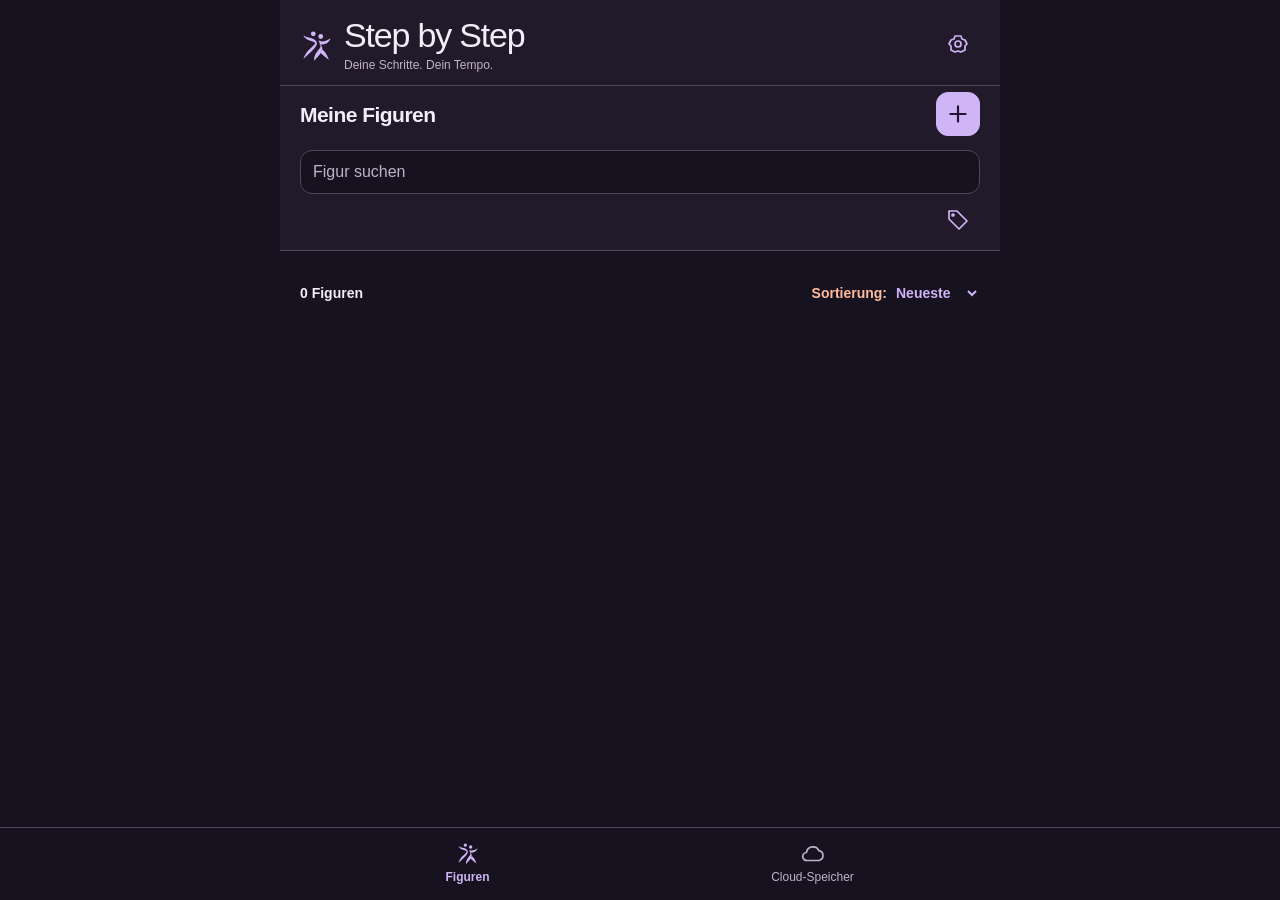
==== commit 6287a606: "Scrollbereich auf die Figurenliste begrenzen" ====
--- a/pwa/index.html
+++ b/pwa/index.html
@@ -18,8 +18,10 @@
     <div class="filter-row"><div id="statusFilters" class="chips" aria-label="Lernstand filtern"></div><button id="tagsButton" class="header-icon" aria-label="Tags" title="Nach Tags filtern"><svg viewBox="0 0 24 24" fill="none" stroke="currentColor" stroke-width="1.7" stroke-linecap="round" stroke-linejoin="round" aria-hidden="true"><path d="m3 3 8 0 10 10-8 8L3 11V3Z"/><circle cx="7" cy="7" r="1"/></svg></button></div>
     <div id="activeTag"></div></div>
     <div class="list-toolbar"><strong id="figureCount">0 Figuren</strong><label class="peach">Sortierung: <select id="sort" aria-label="Sortierung"><option value="newest">Neueste</option><option value="name">Name</option><option value="status">Lernstand</option></select></label></div>
-    <div id="figureList" class="figure-list"></div>
-    <div id="empty" class="empty" hidden><span class="dance-icon" aria-hidden="true">♪</span><h2>Deine erste Figur</h2><p>Füge eigene Videos hinzu und übe in deinem Tempo.</p></div>
+    <div id="figureScroll" class="overview-list-scroll">
+      <div id="figureList" class="figure-list"></div>
+      <div id="empty" class="empty" hidden><span class="dance-icon" aria-hidden="true">♪</span><h2>Deine erste Figur</h2><p>Füge eigene Videos hinzu und übe in deinem Tempo.</p></div>
+    </div>
   </main>
   <nav class="bottom-nav" aria-label="Hauptnavigation"><button type="button" data-nav="figures" aria-current="page"><svg viewBox="0 0 100 100" fill="currentColor" aria-hidden="true"><circle cx="39" cy="17" r="7"/><circle cx="61" cy="25" r="7"/><path d="M10 21C22 31 34 25 45 36C59 49 39 64 10 91C17 69 34 58 43 48C52 37 17 41 10 21Z"/><path d="M54 37C66 42 78 39 90 30C86 43 75 49 60 49Z"/><path d="M57 46C77 61 59 77 42 96C39 81 53 66 59 58C63 53 58 50 57 46Z"/><path d="M66 63C77 72 82 84 85 94C74 86 66 78 60 73Z"/></svg><span>Figuren</span></button><button type="button" id="cloudButton" data-nav="cloud"><svg viewBox="0 0 24 24" fill="none" stroke="currentColor" stroke-width="1.7" stroke-linecap="round" stroke-linejoin="round" aria-hidden="true"><path transform="translate(0 1.5)" d="M6 18a4 4 0 0 1-.5-8 6.5 6.5 0 0 1 12.4-1.8A5 5 0 0 1 18 18H6Z"/></svg><span>Cloud-Speicher</span></button></nav>
   <dialog id="addChoiceDialog" class="add-sheet" aria-labelledby="addChoiceTitle">
@@ -97,43 +99,46 @@
     <header class="heading settings-brand-header"><div class="brand-lockup"><svg class="brand-mark" viewBox="0 0 100 100" fill="currentColor" aria-hidden="true"><circle cx="39" cy="17" r="7"/><circle cx="61" cy="25" r="7"/><path d="M10 21C22 31 34 25 45 36C59 49 39 64 10 91C17 69 34 58 43 48C52 37 17 41 10 21Z"/><path d="M54 37C66 42 78 39 90 30C86 43 75 49 60 49Z"/><path d="M57 46C77 61 59 77 42 96C39 81 53 66 59 58C63 53 58 50 57 46Z"/><path d="M66 63C77 72 82 84 85 94C74 86 66 78 60 73Z"/></svg><div class="brand-copy"><h1>Step by Step</h1><p class="brand-slogan">Deine Schritte. Dein Tempo.</p></div></div></header>
     <header class="settings-heading"><button id="closeInfoTop" class="back" aria-label="Zurück aus den Einstellungen"><svg viewBox="0 0 24 24" fill="none" stroke="currentColor" stroke-width="2" stroke-linecap="round" stroke-linejoin="round" aria-hidden="true"><path d="m15 18-6-6 6-6"/></svg></button><div><h2 id="infoTitle" tabindex="-1" autofocus>Einstellungen</h2></div></header>
     <p id="appVersion" class="small muted"></p>
-    <section class="settings-section"><h3>Erscheinungsbild</h3><label for="themeChoice">Farbschema</label><select id="themeChoice"><option value="dark">Klar · Dunkel (Standard)</option><option value="light">Terrakotta · Hell</option></select><p id="themeStatus" class="small muted" role="status">Die Auswahl wird auf diesem Gerät gespeichert.</p></section>
-    <section class="settings-section">    <h3>Speicherort</h3>
-    <p id="deviceStorageActive"></p>
-    <div id="deviceStorageControls" class="cloud-card"></div>
-    <p id="deviceStorageStatus" role="status"></p>
-    <h3>App-Speicher</h3>
-    <p id="storageDetails"></p>
-    <button id="persistStorage" class="secondary" hidden>Dauerhaften Speicher anfragen</button>
-    <p id="persistenceResult" role="status"></p>
-    <details class="storage-help"><summary>So funktioniert die Speicherwahl</summary>    <p>Standardmäßig werden neue Figuren im internen Browser-/App-Speicher gespeichert.</p>
-    <p>Auf unterstützten Geräten kannst du stattdessen einen Geräteordner auswählen. Die App speichert dort Videos, Figurenangaben und Lernstände im Unterordner „SalsaTrainer“ und spielt die Videos direkt daraus ab.</p>
-    <p>Die Speicherwahl gilt für neue Importe und aus der Cloud übernommene Figuren. Bestehende Figuren bleiben an ihrem bisherigen Speicherort. Über das Optionen-Menü einer Figur kannst du sie übertragen. Die bisherige Kopie wird erst nach erfolgreicher Prüfung und deiner zusätzlichen Bestätigung entfernt.</p>
-</details>
-</section>
-    <details class="settings-section"><summary>Installation &amp; Browser</summary>    <h3>Android: Chrome empfohlen</h3>
-    <p>Für den möglichst vollständigen Funktionsumfang empfehlen wir eine aktuelle Version von Google Chrome. Damit kannst du auch einen Geräteordner als Speicherort auswählen und Videos direkt daraus abspielen. Den Ordnerzugriff musst du ausdrücklich erlauben.</p>
-    <p>Andere Browser können Funktionen einschränken. Nicht unterstützte Speicheroptionen werden nicht angeboten. In Brave muss der Ordnerzugriff gegebenenfalls zuerst in den Browser-Einstellungen freigeschaltet werden.</p>
-    <p>Zum Installieren öffnest du die App in Chrome und wählst im Browsermenü „App installieren“ beziehungsweise „Zum Startbildschirm hinzufügen“. Starte sie anschließend über das neue App-Symbol.</p>
-    <h3>iPhone und iPad: Safari empfohlen</h3>
-    <p>Öffne die App in Safari und wähle „Teilen → Zum Home-Bildschirm“. Starte sie anschließend über das neue App-Symbol und importiere dort deine Videos.</p>
-    <p>Offline-Lernen, Cloud-Bibliotheken und ZIP-Import/-Export sind verfügbar. Ein frei wählbarer Geräteordner wird derzeit nicht unterstützt. Chrome auf dem iPhone bietet diesen zusätzlichen Ordnerzugriff ebenfalls nicht.</p>
-    <p>Deine Figuren und Videos liegen deshalb im internen Browser-/App-Speicher und nicht in einem sichtbaren Geräteordner.</p>
-    <h3>Offline lernen</h3>
-    <p>Lade die App zunächst einmal vollständig mit Internetverbindung. Danach kannst du lokal gespeicherte Figuren und Videos auch ohne Internet verwenden. Für Inhalte im Geräteordner muss der Ordnerzugriff weiterhin erlaubt sein.</p>
-    <p>Das Öffnen von Cloud-Bibliotheken sowie das Hoch- und Herunterladen von Videos benötigen eine Internetverbindung.</p>
-    <p id="offlineDetails" role="status">Die App wird nach dem ersten Online-Aufruf für die Offline-Nutzung vorbereitet.</p>
-</details>
-    <details class="settings-section"><summary>Daten erhalten &amp; ZIP-Export</summary>    <h3>Daten erhalten und sichern</h3>
-    <p>Wenn du den Browser-/App-Speicher beziehungsweise die Website-Daten löschst, werden die dort gespeicherten Figuren, Videokopien und Lernstände gelöscht. Auch gewährter „dauerhafter Speicher“ schützt nicht vor diesem bewussten Löschen.</p>
-    <p>Dateien in einem ausgewählten Geräteordner bleiben erhalten. Wähle den Ordner anschließend erneut aus, um die Bibliothek mit ihren Figuren und Lernständen wieder einzulesen. Die Ordnerauswahl bleibt gespeichert. Der Browser kann die Zugriffsberechtigung nach dem Schließen oder längerer Inaktivität erneut verlangen, besonders unter Android. Tippe dann bei einer Figur oder hier unter Speicherort auf „Ordnerzugriff erlauben“. Die Dateien bleiben erhalten; du musst den Ordner nicht neu auswählen.</p>
-    <p>Sichere deine Figuren regelmäßig per ZIP-Export. Dieser enthält die Videos, Figurennamen, Beschreibungen und Tags, aber keine persönlichen Lernstände.</p>
-    <p>Wenn du einen Geräteordner als Speicherort eingerichtet hast, kannst du zusätzlich den dort angelegten Unterordner „SalsaTrainer“ vollständig kopieren. Diese Sicherung enthält auch deine Lernstände.</p>
-    <p>Verwendest du den internen Browser-/App-Speicher, gibt es keinen sichtbaren Bibliotheksordner. Nutze in diesem Fall das vollständige Backup unten, um auch deine persönlichen Lernstände zu sichern. Der ZIP-Export bleibt für den Figurenaustausch verfügbar.</p>
-    <p>Deine ursprünglichen Importdateien außerhalb der App und bereits hochgeladene Cloud-Inhalte bleiben beim Löschen des Browser-/App-Speichers erhalten. Lokale Änderungen werden nicht automatisch mit der Cloud synchronisiert.</p>
-</details>
-    <section class="settings-section backup-section">    <h3>Vollständiges Backup</h3><p>Sichere alle lokalen Figuren samt Videos und persönlichen Lernständen. Der bisherige ZIP-Export bleibt für den Figurenaustausch verfügbar.</p><div class="backup-actions"><button id="createBackup" class="secondary">Vollständiges Backup erstellen</button><button id="restoreBackup" class="secondary">Backup wiederherstellen</button></div><p id="backupLastCreated" class="small muted"></p>
-</section>
+    <section class="settings-section">
+      <h3>Erscheinungsbild</h3>
+      <label for="themeChoice">Farbschema</label><select id="themeChoice"><option value="dark">Klar · Dunkel (Standard)</option><option value="light">Terrakotta · Hell</option></select>
+      <p id="themeStatus" class="small muted" role="status">Das Farbschema wird für diese App gespeichert.</p>
+    </section>
+    <section class="settings-section">
+      <h3>Speicherort</h3>
+      <p id="deviceStorageActive"></p>
+      <div id="deviceStorageControls" class="cloud-card"></div>
+      <p id="deviceStorageStatus" role="status"></p>
+      <h3>App-Speicher</h3>
+      <p id="storageDetails"></p>
+      <button id="persistStorage" class="secondary" hidden>Dauerhaften Speicher anfragen</button>
+      <p id="persistenceResult" role="status"></p>
+      <details class="storage-help">
+        <summary>So funktioniert die Speicherwahl</summary>
+        <p>Standardmässig speichert die App neue Figuren im App-Speicher. Wenn dir die App einen Geräteordner anbietet, kannst du ihn als Speicherort wählen. Neue Ordnerbibliotheken liegen im Unterordner <strong>StepByStep</strong>.</p>
+        <p>Die Auswahl gilt für neue Figuren sowie Figuren, die du neu aus einer Cloud-Bibliothek übernimmst. Bestehende Figuren kannst du über ihr Menü übertragen. Nach erfolgreicher Prüfung fragt die App, ob sie die bisherige Kopie löschen soll.</p>
+      </details>
+    </section>
+    <details class="settings-section">
+      <summary>Installation und Offline-Nutzung</summary>
+      <p>Auf Android kannst du die Web-App in einem unterstützten Browser installieren. Auf iPhone und iPad wählst du in Safari <strong>Teilen → Zu Home-Bildschirm hinzufügen</strong>. Aktiviere <strong>Als Web-App öffnen</strong>, falls der Schalter angezeigt wird.</p>
+      <p><a href="https://rodriges17.github.io/StepByStepCloudPWA/anleitungen/installation.html">Installationsanleitung öffnen</a></p>
+      <p>Lade die Web-App einmal vollständig mit Internetverbindung. Für Cloud-Bibliotheken und zum Hoch- oder Herunterladen von Videos brauchst du Internet.</p>
+      <p id="offlineDetails" role="status">Die Offline-Nutzung wird vorbereitet.</p>
+    </details>
+    <details class="settings-section">
+      <summary>Daten sichern und wiederfinden</summary>
+      <p>Wenn du die Websitedaten löschst, gehen Figuren, Videokopien und Lernstände im App-Speicher verloren. Dauerhafter Speicher schützt vor automatischer Bereinigung durch den Browser. Du kannst die Websitedaten weiterhin selbst löschen.</p>
+      <p>Die Dateien im Geräteordner und deine Originaldateien ausserhalb der App bleiben dabei erhalten. Bereits hochgeladene Cloud-Inhalte bleiben erhalten. Lokale Änderungen werden nur durch erneutes Hochladen in der Cloud gespeichert.</p>
+      <p>Ist der Geräteordner noch eingetragen, tippe bei fehlender Berechtigung auf <strong>Ordnerzugriff erlauben</strong>. Nach dem Löschen der Websitedaten wählst du den Geräteordner neu aus.</p>
+      <p>Mit <strong>Figur teilen</strong> erstellst du ein Figuren-ZIP mit den gewählten Videos sowie Name, Beschreibung und Tags. Der persönliche Lernstand ist im vollständigen Backup enthalten.</p>
+    </details>
+    <section class="settings-section backup-section">
+      <h3>Vollständiges Backup</h3>
+      <p>Sichere deine gesamte lokale Sammlung aus App-Speicher und Geräteordnern, inklusive Videos, Beschreibungen, Tags und Lernständen.</p>
+      <div class="backup-actions"><button id="createBackup" class="secondary">Vollständiges Backup erstellen</button><button id="restoreBackup" class="secondary">Backup wiederherstellen</button></div>
+      <p id="backupLastCreated" class="small muted"></p>
+    </section>
     <nav class="bottom-nav" aria-label="Hauptnavigation"><button type="button" data-nav="figures"><svg viewBox="0 0 100 100" fill="currentColor" aria-hidden="true"><circle cx="39" cy="17" r="7"/><circle cx="61" cy="25" r="7"/><path d="M10 21C22 31 34 25 45 36C59 49 39 64 10 91C17 69 34 58 43 48C52 37 17 41 10 21Z"/><path d="M54 37C66 42 78 39 90 30C86 43 75 49 60 49Z"/><path d="M57 46C77 61 59 77 42 96C39 81 53 66 59 58C63 53 58 50 57 46Z"/><path d="M66 63C77 72 82 84 85 94C74 86 66 78 60 73Z"/></svg><span>Figuren</span></button><button type="button" data-nav="cloud"><svg viewBox="0 0 24 24" fill="none" stroke="currentColor" stroke-width="1.7" stroke-linecap="round" stroke-linejoin="round" aria-hidden="true"><path transform="translate(0 1.5)" d="M6 18a4 4 0 0 1-.5-8 6.5 6.5 0 0 1 12.4-1.8A5 5 0 0 1 18 18H6Z"/></svg><span>Cloud-Speicher</span></button></nav>
   </dialog>
   <dialog id="transferProgressDialog" class="small-dialog figure-transfer-dialog" aria-labelledby="transferProgressTitle" aria-describedby="transferProgressName transferProgressDirection">
--- a/pwa/styles.css
+++ b/pwa/styles.css
@@ -121,9 +121,33 @@
 .settings-heading h2:focus{outline:none}
 .storage-help summary{font-size:14px;color:var(--lavender)}.storage-help p{margin-top:12px}
 
-.overview{padding-top:0;--overview-gutter:20px;padding-inline:var(--overview-gutter)}
+body:has(> .overview:not([hidden])){
+  display:flex;
+  flex-direction:column;
+  height:var(--app-height,100dvh);
+  overflow:hidden;
+}
+.overview{
+  --overview-gutter:20px;
+  display:flex;
+  flex-direction:column;
+  flex:1;
+  width:100%;
+  min-height:0;
+  padding:0 var(--overview-gutter);
+}
+.overview > :not(.overview-list-scroll){flex-shrink:0}
+.overview-list-scroll{
+  flex:1;
+  min-height:0;
+  margin-inline:calc(-1 * var(--overview-gutter));
+  padding:4px var(--overview-gutter) 12px;
+  overflow-y:auto;
+  overscroll-behavior-y:contain;
+}
+.overview + .bottom-nav{position:static;flex-shrink:0}
 .overview>.heading{margin:0 calc(-1 * var(--overview-gutter));padding:calc(16px + env(safe-area-inset-top)) var(--overview-gutter) 12px;background:var(--surface);border-bottom:1px solid var(--border)}
-.page-intro{position:sticky;top:0;z-index:4;display:flex;align-items:center;justify-content:space-between;gap:16px;margin:0 calc(-1 * var(--overview-gutter));padding:6px var(--overview-gutter);background:var(--surface);box-shadow:0 1px 0 var(--border)}
+.page-intro{display:flex;align-items:center;justify-content:space-between;gap:16px;margin:0 calc(-1 * var(--overview-gutter));padding:6px var(--overview-gutter);background:var(--surface);box-shadow:0 1px 0 var(--border)}
 .add-trigger{width:44px;height:44px;min-width:44px;border-radius:12px;display:grid;place-items:center;padding:8px;flex-shrink:0}.add-trigger svg{width:26px;height:26px}
 .overview-filters{margin:0 calc(-1 * var(--overview-gutter));padding:8px var(--overview-gutter);background:var(--surface);border-bottom:1px solid var(--border)}.overview-filters #search{width:100%;height:44px;min-height:44px;padding:8px 12px;font-size:16px;background:var(--bg)}.overview-filters #activeTag{padding-top:6px}
 .add-sheet{position:fixed;inset:auto 0 0;margin:0 auto;width:100%;max-width:560px;max-height:90dvh;overflow-y:auto;border:1px solid var(--border);border-bottom:0;border-radius:22px 22px 0 0;background:var(--card);color:var(--text);padding:10px 20px calc(24px + env(safe-area-inset-bottom))}
@@ -142,9 +166,6 @@
 /* PWA page gestures pan content instead of magnifying the app layout. */
 html,body{touch-action:pan-x pan-y}
 
-/* Keep the brand visible on the overview and above the cloud scroll area. */
-.overview > .heading{position:sticky;top:0;z-index:6}
-.page-intro{top:var(--brand-header-height,73px)}
 .cloud-brand-header{flex-shrink:0;margin:0;padding:calc(16px + env(safe-area-inset-top)) max(20px,calc((100% - 680px)/2)) 12px;background:var(--surface);border-bottom:1px solid var(--border)}
 #cloudDialog > .screen-header{padding-top:8px}
 
@@ -152,10 +173,6 @@
 .settings-screen{--settings-gutter:max(20px,calc((100vw - 680px)/2));scroll-padding-top:calc(var(--brand-header-height,73px) + 90px)}
 .settings-brand-header{position:sticky;top:0;z-index:4;flex-shrink:0;margin:0 calc(-1 * var(--settings-gutter));padding:calc(16px + env(safe-area-inset-top)) var(--settings-gutter) 12px;background:var(--surface);border-bottom:1px solid var(--border)}
 .settings-heading{top:var(--brand-header-height,73px);z-index:3;padding-top:14px}
-
-/* Keep search, learning status and tag filters beneath the measured header rows. */
-.overview-filters{position:sticky;top:calc(var(--brand-header-height,73px) + var(--overview-intro-height,90px));z-index:3}
-html{scroll-padding-top:calc(var(--brand-header-height,73px) + var(--overview-intro-height,90px) + var(--overview-filters-height,150px) + 12px)}
 
 /* Shared menus remain reachable above navigation and below fixed filters. */
 .card-menu{position:fixed;z-index:7;max-width:calc(100vw - 16px);overflow-y:auto;overscroll-behavior:contain}
@@ -582,12 +599,37 @@
 
 /* Gesture feedback occupies the video without changing its bounds. */
 .video-stage{touch-action:none}
-.player-play-feedback,.player-pause-feedback,.player-seek-feedback{position:absolute;z-index:2;top:50%;transform:translate(-50%,-50%);color:#fff;background:rgba(0,0,0,.22);border:0;border-radius:50%;font-size:42px;opacity:.65;padding:16px;line-height:1.2}
-.player-play-feedback,.player-pause-feedback{left:50%}
-.player-play-feedback{width:84px;height:84px;cursor:pointer}
-.player-pause-feedback,.player-seek-feedback{pointer-events:none}
-.player-seek-feedback{font-size:25px;white-space:nowrap;border-radius:24px}
-.player-seek-feedback[data-side=left]{left:18%}.player-seek-feedback[data-side=right]{left:82%}
+.player-play-feedback,.player-seek-button,.player-seek-feedback {
+  position:absolute;
+  z-index:2;
+  top:50%;
+  transform:translate(-50%,-50%);
+  color:#fff;
+  background:rgba(0,0,0,.55);
+  border:0;
+  border-radius:999px;
+}
+.player-play-feedback{left:50%;width:68px;height:68px;padding:0;font-size:30px}
+.player-seek-button{width:52px;height:52px;padding:0;font-size:15px}
+.player-seek-button[data-side=left]{left:24%}
+.player-seek-button[data-side=right]{left:76%}
+.player-seek-feedback{pointer-events:none;top:30%;font-size:25px;white-space:nowrap;padding:8px 14px}
+.player-seek-feedback[data-side=left]{left:24%}
+.player-seek-feedback[data-side=right]{left:76%}
+.video-stage > .timeline {
+  position:absolute;
+  z-index:2;
+  inset:auto 0 0;
+  padding:8px 16px;
+  background:linear-gradient(transparent,rgba(0,0,0,.8));
+}
+.is-immersive .video-stage > .timeline {
+  padding-bottom:calc(8px + var(--player-safe-bottom,env(safe-area-inset-bottom,0px)));
+  padding-left:calc(16px + var(--player-safe-left,env(safe-area-inset-left,0px)));
+  padding-right:calc(16px + var(--player-safe-right,env(safe-area-inset-right,0px)));
+}
+.video-stage > .timeline .time-labels{color:#fff}
+.timeline input[type=range]{display:block;margin:0;height:40px;touch-action:none}
 .video-stage [hidden]{display:none!important}
 
 .player-bottom{padding-bottom:calc(8px + env(safe-area-inset-bottom,0px))}
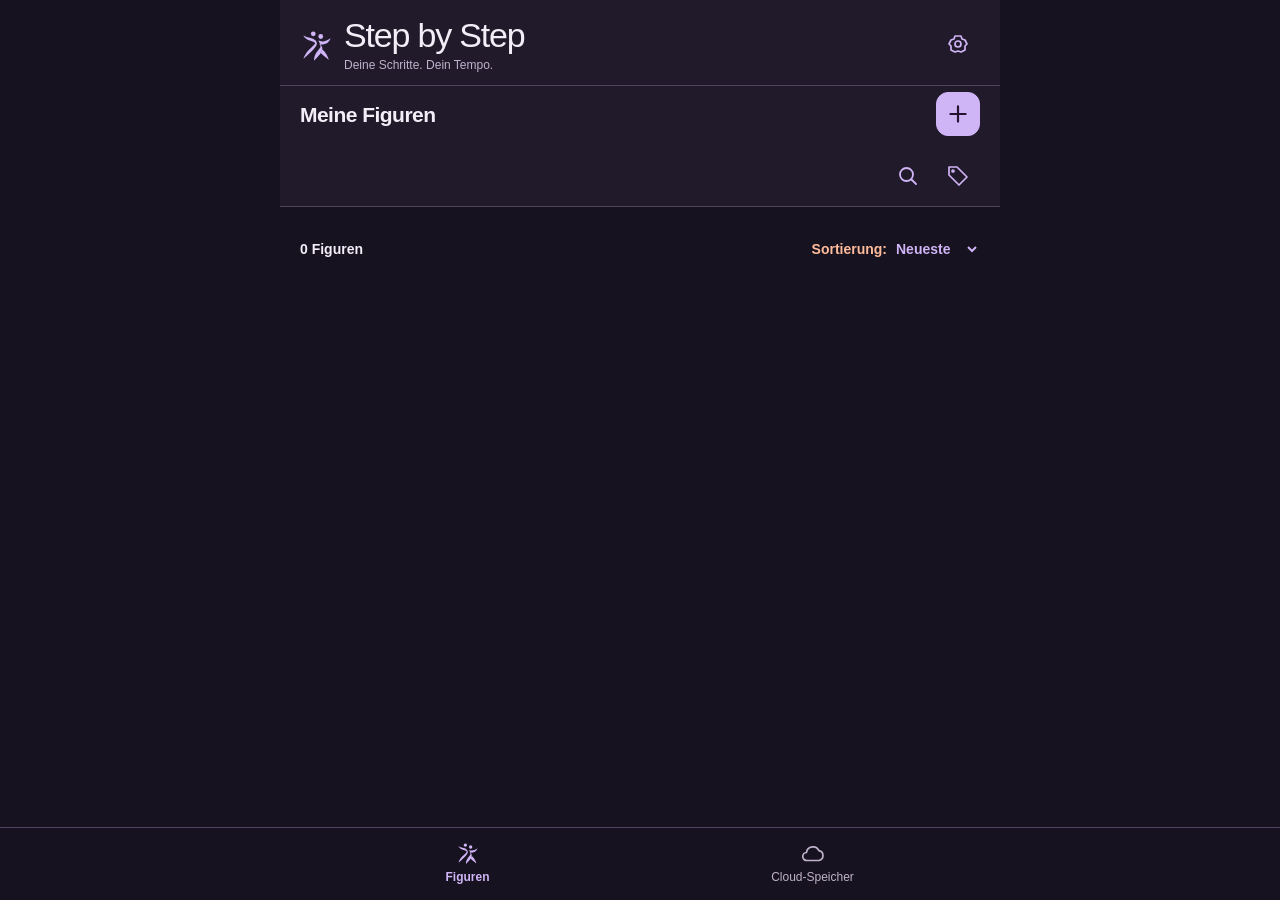
==== commit 85179fd8: "Figurensuche per Lupe öffnen Refs #103" ====
--- a/pwa/index.html
+++ b/pwa/index.html
@@ -14,8 +14,13 @@
   <main id="overview" class="overview">
     <header class="heading"><div class="brand-lockup"><svg class="brand-mark" viewBox="0 0 100 100" fill="currentColor" aria-hidden="true"><circle cx="39" cy="17" r="7"/><circle cx="61" cy="25" r="7"/><path d="M10 21C22 31 34 25 45 36C59 49 39 64 10 91C17 69 34 58 43 48C52 37 17 41 10 21Z"/><path d="M54 37C66 42 78 39 90 30C86 43 75 49 60 49Z"/><path d="M57 46C77 61 59 77 42 96C39 81 53 66 59 58C63 53 58 50 57 46Z"/><path d="M66 63C77 72 82 84 85 94C74 86 66 78 60 73Z"/></svg><div class="brand-copy"><h1>Step by Step</h1><p class="brand-slogan">Deine Schritte. Dein Tempo.</p></div></div><button id="infoButton" class="header-icon" aria-label="Einstellungen" title="Einstellungen"><svg viewBox="0 0 24 24" fill="none" stroke="currentColor" stroke-width="1.7" stroke-linecap="round" stroke-linejoin="round" aria-hidden="true"><path d="m9 3-1 3-3 1-2 4 2 2v4l4 2 3-1 3 1 4-2v-4l2-2-2-4-3-1-1-3H9Z"/><circle cx="12" cy="11" r="3"/></svg></button></header>
     <div id="updateNotice" class="update-notice" hidden><span>Eine neue App-Version ist bereit.</span><button id="applyUpdate" class="secondary">Update laden</button></div><div class="page-intro"><div><h2>Meine Figuren</h2></div><button id="openAddFigure" class="primary add-trigger" type="button" aria-label="Figur hinzufügen" aria-haspopup="dialog" aria-controls="addChoiceDialog"><svg viewBox="0 0 24 24" fill="none" stroke="currentColor" stroke-width="2" stroke-linecap="round" aria-hidden="true"><path d="M12 5v14M5 12h14"/></svg></button></div>
-    <div class="overview-filters"><label class="sr-only" for="search">Figur suchen</label><input id="search" type="search" placeholder="Figur suchen" autocomplete="off">
-    <div class="filter-row"><div id="statusFilters" class="chips" aria-label="Lernstand filtern"></div><button id="tagsButton" class="header-icon" aria-label="Tags" title="Nach Tags filtern"><svg viewBox="0 0 24 24" fill="none" stroke="currentColor" stroke-width="1.7" stroke-linecap="round" stroke-linejoin="round" aria-hidden="true"><path d="m3 3 8 0 10 10-8 8L3 11V3Z"/><circle cx="7" cy="7" r="1"/></svg></button></div>
+    <div class="overview-filters">
+    <div class="filter-row"><div id="statusFilters" class="chips" aria-label="Lernstand filtern"></div><button id="openFigureSearch" type="button" class="header-icon" aria-label="Suche öffnen" aria-controls="figureSearch" aria-expanded="false"><svg viewBox="0 0 24 24" fill="none" stroke="currentColor" stroke-width="1.8" stroke-linecap="round" aria-hidden="true"><circle cx="10.5" cy="10.5" r="6.5"/><path d="m15.5 15.5 4.5 4.5"/></svg></button><button id="tagsButton" class="header-icon" aria-label="Tags" title="Nach Tags filtern"><svg viewBox="0 0 24 24" fill="none" stroke="currentColor" stroke-width="1.7" stroke-linecap="round" stroke-linejoin="round" aria-hidden="true"><path d="m3 3 8 0 10 10-8 8L3 11V3Z"/><circle cx="7" cy="7" r="1"/></svg></button></div>
+    <div id="figureSearch" class="figure-search" hidden>
+      <label class="sr-only" for="search">Figur suchen</label>
+      <input id="search" type="search" placeholder="Figur suchen" autocomplete="off" enterkeyhint="search">
+      <button id="closeFigureSearch" type="button" class="header-icon" aria-label="Suche schliessen"><svg viewBox="0 0 24 24" fill="none" stroke="currentColor" stroke-width="1.8" stroke-linecap="round" aria-hidden="true"><path d="m6 6 12 12M18 6 6 18"/></svg></button>
+    </div>
     <div id="activeTag"></div></div>
     <div class="list-toolbar"><strong id="figureCount">0 Figuren</strong><label class="peach">Sortierung: <select id="sort" aria-label="Sortierung"><option value="newest">Neueste</option><option value="name">Name</option><option value="status">Lernstand</option></select></label></div>
     <div id="figureScroll" class="overview-list-scroll">
--- a/pwa/styles.css
+++ b/pwa/styles.css
@@ -150,6 +150,12 @@
 .page-intro{display:flex;align-items:center;justify-content:space-between;gap:16px;margin:0 calc(-1 * var(--overview-gutter));padding:6px var(--overview-gutter);background:var(--surface);box-shadow:0 1px 0 var(--border)}
 .add-trigger{width:44px;height:44px;min-width:44px;border-radius:12px;display:grid;place-items:center;padding:8px;flex-shrink:0}.add-trigger svg{width:26px;height:26px}
 .overview-filters{margin:0 calc(-1 * var(--overview-gutter));padding:8px var(--overview-gutter);background:var(--surface);border-bottom:1px solid var(--border)}.overview-filters #search{width:100%;height:44px;min-height:44px;padding:8px 12px;font-size:16px;background:var(--bg)}.overview-filters #activeTag{padding-top:6px}
+.filter-row .chips{gap:4px}
+.figure-search{position:relative;margin-top:8px}
+.overview-filters .figure-search #search{padding-inline-end:44px}
+.figure-search #search::-webkit-search-cancel-button{display:none}
+.figure-search .header-icon{position:absolute;inset-block-start:0;inset-inline-end:0}
+.figure-search .header-icon:focus-visible{outline-offset:-3px}
 .add-sheet{position:fixed;inset:auto 0 0;margin:0 auto;width:100%;max-width:560px;max-height:90dvh;overflow-y:auto;border:1px solid var(--border);border-bottom:0;border-radius:22px 22px 0 0;background:var(--card);color:var(--text);padding:10px 20px calc(24px + env(safe-area-inset-bottom))}
 .add-sheet::backdrop{background:#000a}.sheet-handle{width:36px;height:4px;border-radius:4px;background:var(--muted);opacity:.55;margin:0 auto 8px}.sheet-heading{display:flex;align-items:center;justify-content:space-between;gap:12px;margin-bottom:14px}.sheet-heading h2{font-size:21px;font-weight:600}
 .add-choice{width:100%;display:flex;align-items:center;gap:14px;text-align:left;padding:16px;border-radius:12px;background:var(--surface);margin-top:12px;min-height:82px}.add-choice>svg{width:28px;height:28px;flex-shrink:0;color:var(--lavender)}.add-choice>span{display:grid;gap:5px;flex:1;min-width:0}.add-choice strong{font-size:16px;font-weight:600}.add-choice span>span{font-size:13px;line-height:1.45;font-weight:400;color:var(--muted)}.add-choice>.choice-chevron{width:18px;height:18px;color:var(--text)}
